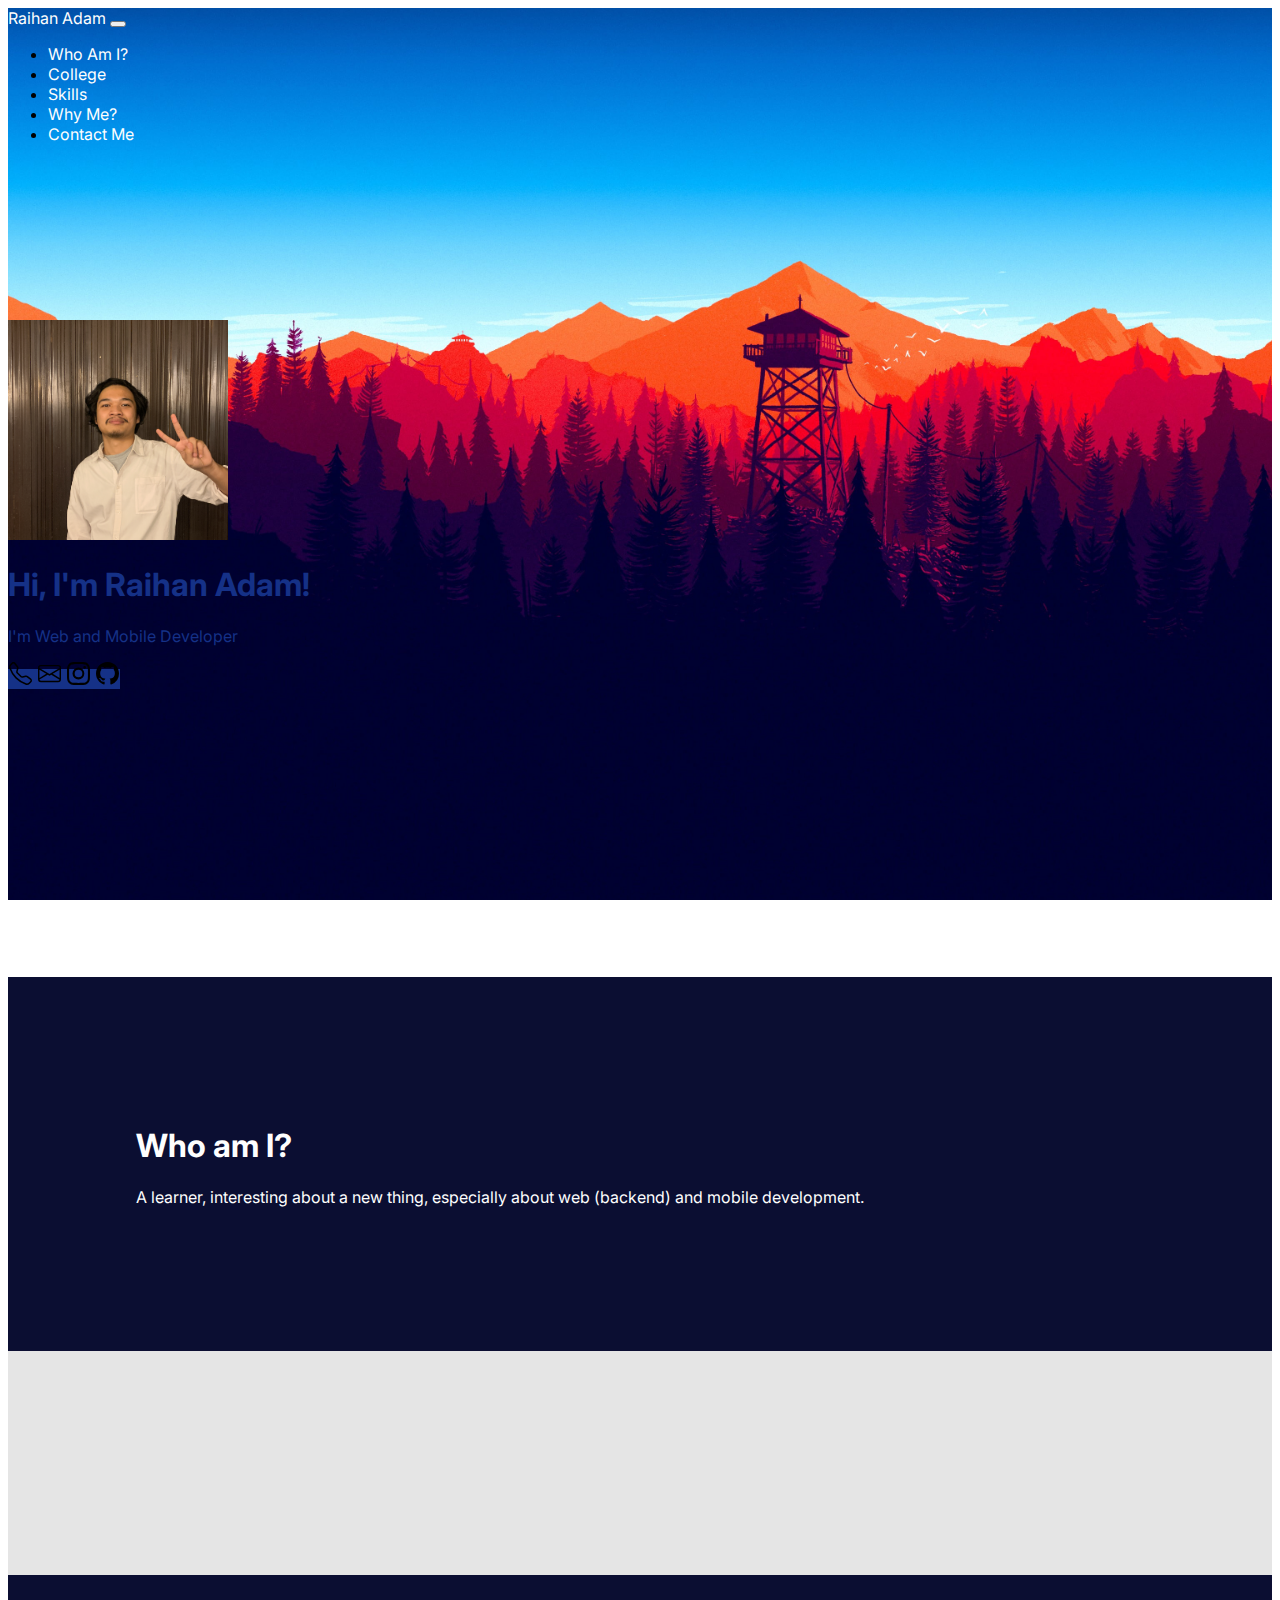
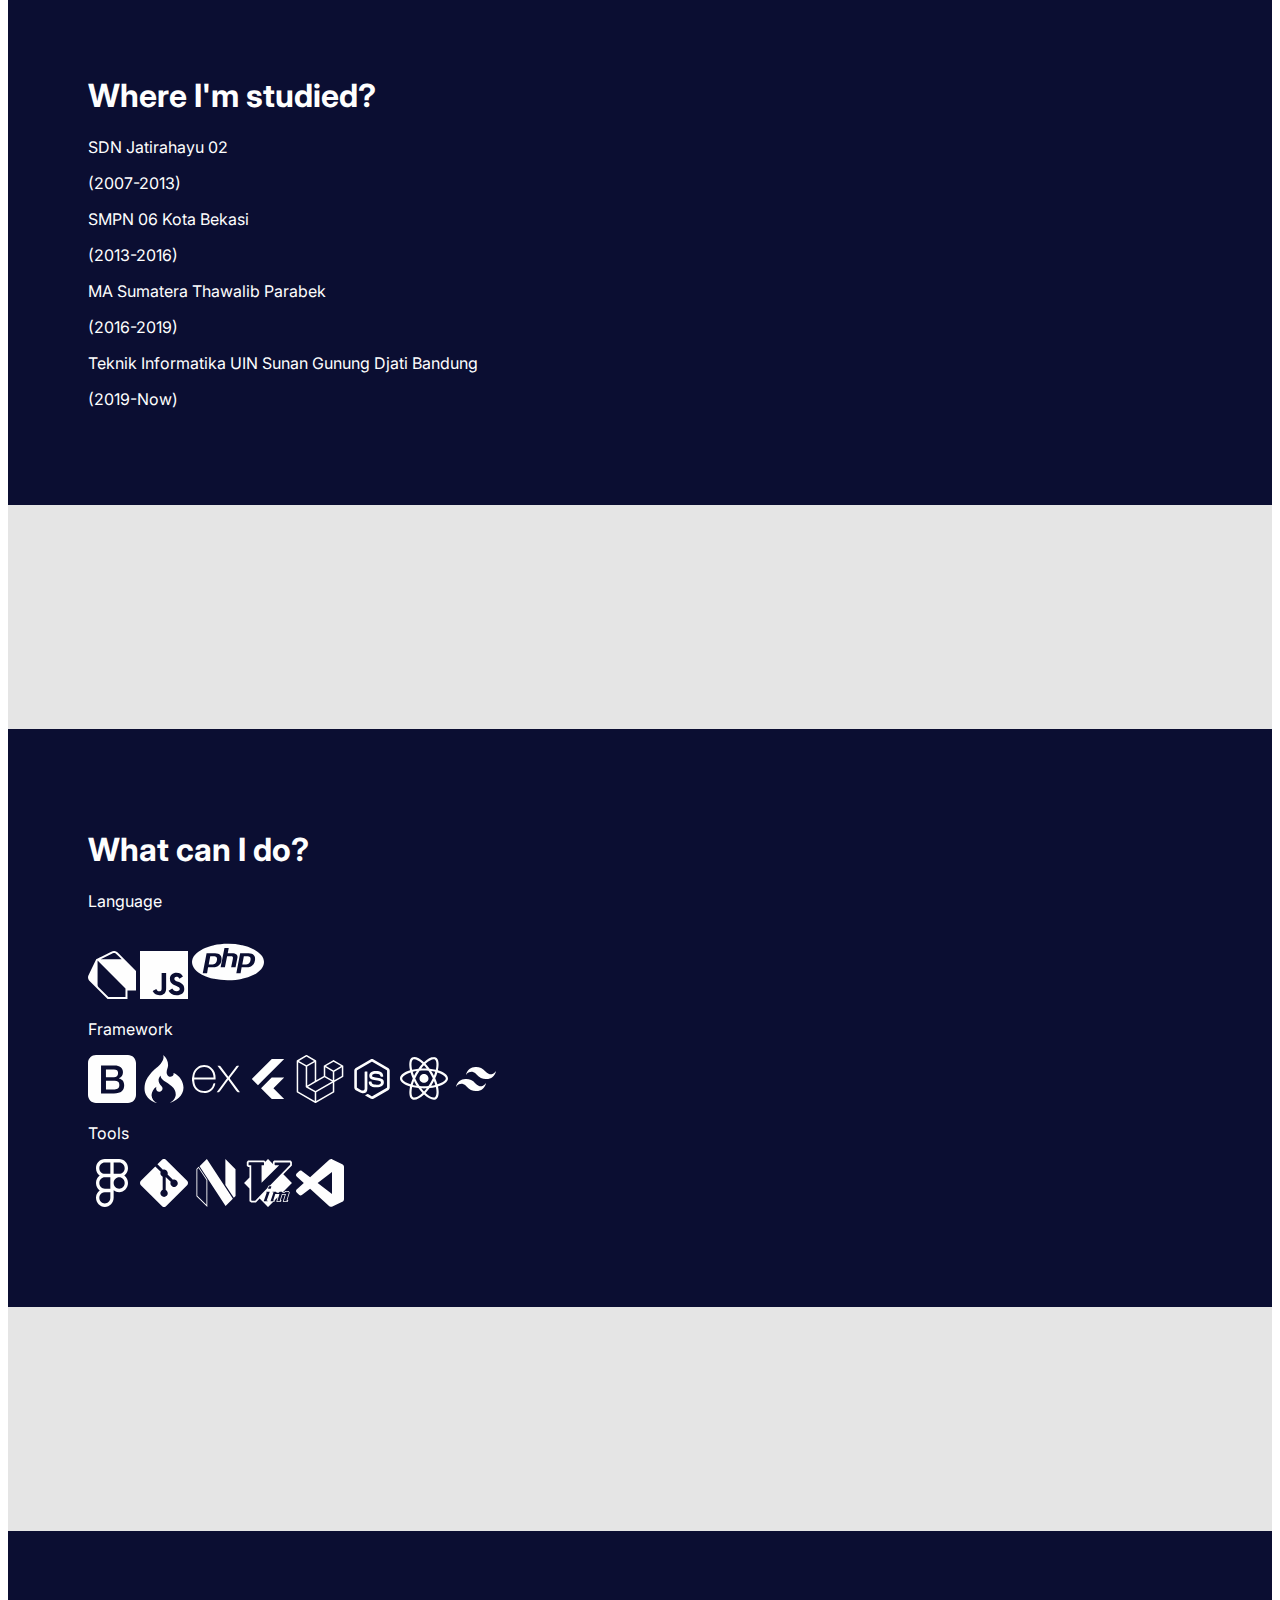
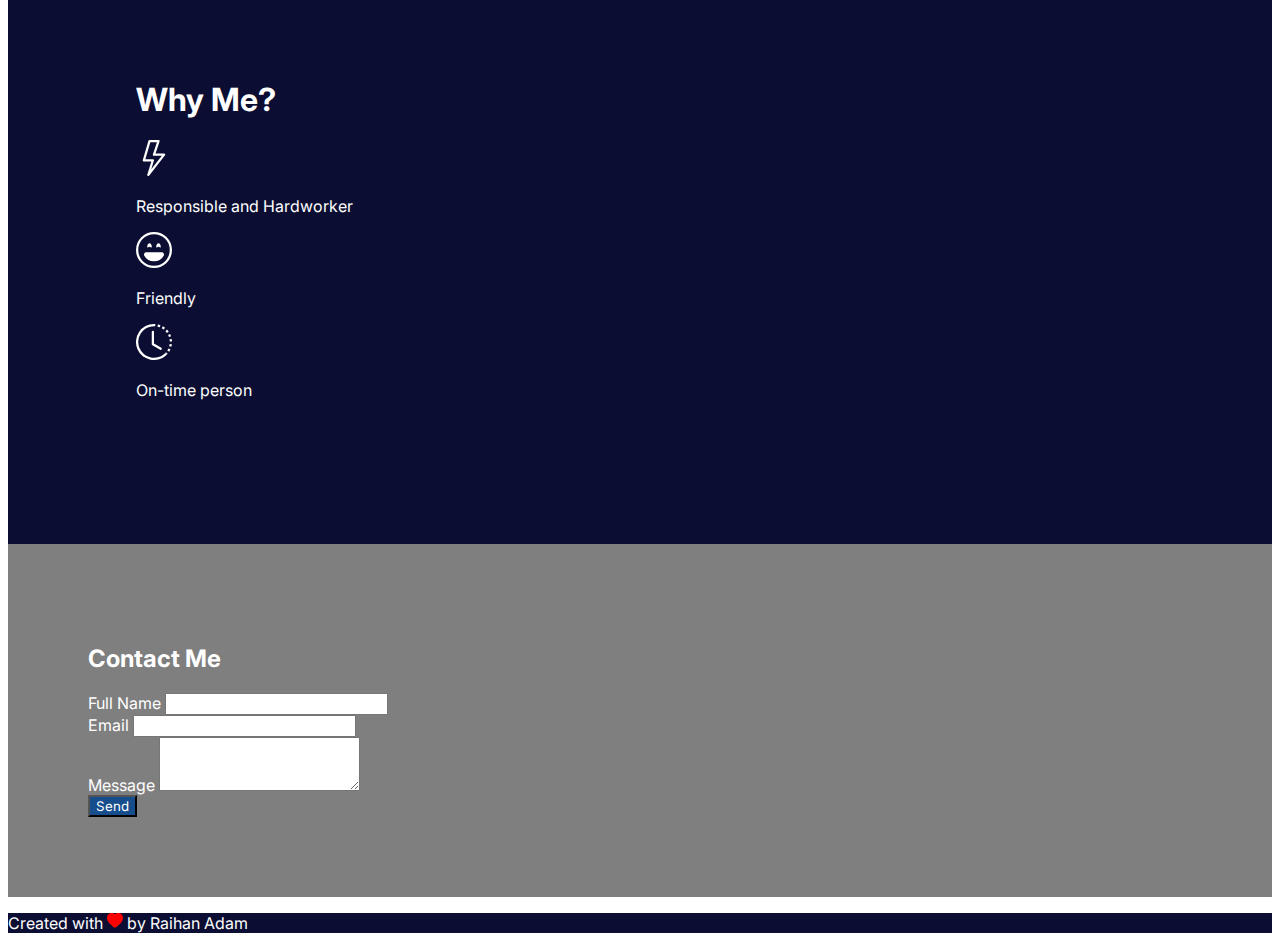
==== about.html @ 02bd96d5 "First Commit" ====
<!DOCTYPE html>
<html lang="en">

<head>
    <meta charset="UTF-8">
    <meta http-equiv="X-UA-Compatible" content="IE=edge">
    <meta name="viewport" content="width=device-width, initial-scale=1.0">

    <!-- Bootstrap CSS -->
    <link href="https://cdn.jsdelivr.net/npm/bootstrap@5.0.2/dist/css/bootstrap.min.css" rel="stylesheet"
        integrity="sha384-EVSTQN3/azprG1Anm3QDgpJLIm9Nao0Yz1ztcQTwFspd3yD65VohhpuuCOmLASjC" crossorigin="anonymous">
    <link rel="stylesheet" href="src/style.css">

    <title>Raihan Adam</title>
</head>

<body>
    <div class="container-dark">
        <div class="container container-dark bg-wood py-3 shadow">
            <nav class="navbar navbar-expand-lg navbar-light nav-transparent py-4 px-5">
                <div class="container py-2 px-5">
                    <a class="fs-2 fw-bold nav-text-light" href="index.html">Raihan Adam</a>
                    <button class="navbar-toggler" type="button" data-bs-toggle="collapse"
                        data-bs-target="#navbarResponsive" aria-controls="navbarResponsive" aria-expanded="false"
                        aria-label="Toggle navigation">
                        <span class="navbar-toggler-icon"></span>
                    </button>
                    <div class="collapse navbar-collapse" id="navbarResponsive">
                        <ul class="navbar-nav ms-auto">
                            <li class="nav-item active">
                                <a class="me-5 nav-text-light" href="#who-am-i" id="btn-who-am-i">Who Am I?</a>
                            </li>
                            <li class="nav-item">
                                <a class="me-5 nav-text-light" href="#college" id="btn-college">College</a>
                            </li>
                            <li class="nav-item">
                                <a class="me-5 nav-text-light" href="#skills" id="btn-skills">Skills</a>
                            </li>
                            <li class="nav-item">
                                <a class="me-5 nav-text-light" href="#why-me" id="btn-why-me">Why Me?</a>
                            </li>
                            <li class="nav-item">
                                <a class="nav-text-light" href="#contact-me" id="btn-contact-me">Contact Me</a>
                            </li>
                        </ul>
                    </div>
                </div>
            </nav>

            <section class="jumbotron-head bg-transparent space-parallax" id="hero">
                <div class="row d-flex align-items-center">
                    <div class="col-md-3 offset-md-1">
                        <img src="assets/IMG_3140.jpg" alt="Raihan Adam" width="220" class="img-fluid rounded-circle">
                    </div>
                    <div class="col-md-8">
                        <h1 class="display-5 fw-bold text-basic-dark">Hi, I'm Raihan Adam!</h1>
                        <p class="fs-5 text-basic-dark">I'm Web and Mobile Developer</p>
                        <a href="https://api.whatsapp.com/send?phone=6281278780940" target="_blank"
                            class="btn btn-icon text-white rounded-circle shadow p-3">
                            <svg xmlns="http://www.w3.org/2000/svg" width="25" height="23" fill="currentColor"
                                class="bi bi-telephone" viewBox="0 0 16 16">
                                <path
                                    d="M3.654 1.328a.678.678 0 0 0-1.015-.063L1.605 2.3c-.483.484-.661 1.169-.45 1.77a17.568 17.568 0 0 0 4.168 6.608 17.569 17.569 0 0 0 6.608 4.168c.601.211 1.286.033 1.77-.45l1.034-1.034a.678.678 0 0 0-.063-1.015l-2.307-1.794a.678.678 0 0 0-.58-.122l-2.19.547a1.745 1.745 0 0 1-1.657-.459L5.482 8.062a1.745 1.745 0 0 1-.46-1.657l.548-2.19a.678.678 0 0 0-.122-.58L3.654 1.328zM1.884.511a1.745 1.745 0 0 1 2.612.163L6.29 2.98c.329.423.445.974.315 1.494l-.547 2.19a.678.678 0 0 0 .178.643l2.457 2.457a.678.678 0 0 0 .644.178l2.189-.547a1.745 1.745 0 0 1 1.494.315l2.306 1.794c.829.645.905 1.87.163 2.611l-1.034 1.034c-.74.74-1.846 1.065-2.877.702a18.634 18.634 0 0 1-7.01-4.42 18.634 18.634 0 0 1-4.42-7.009c-.362-1.03-.037-2.137.703-2.877L1.885.511z" />
                            </svg>
                        </a>
                        <a href="mailto:hallwack.id@gmail.com" target="_blank"
                            class="btn btn-icon text-white rounded-circle shadow p-3 ms-3">
                            <svg xmlns="http://www.w3.org/2000/svg" width="25" height="23" fill="currentColor"
                                class="bi bi-envelope" viewBox="0 0 16 16">
                                <path
                                    d="M0 4a2 2 0 0 1 2-2h12a2 2 0 0 1 2 2v8a2 2 0 0 1-2 2H2a2 2 0 0 1-2-2V4zm2-1a1 1 0 0 0-1 1v.217l7 4.2 7-4.2V4a1 1 0 0 0-1-1H2zm13 2.383-4.758 2.855L15 11.114v-5.73zm-.034 6.878L9.271 8.82 8 9.583 6.728 8.82l-5.694 3.44A1 1 0 0 0 2 13h12a1 1 0 0 0 .966-.739zM1 11.114l4.758-2.876L1 5.383v5.73z" />
                            </svg>
                        </a>
                        <a href="https://instagram.com/raihanadamstagram" target="_blank"
                            class="btn btn-icon text-white rounded-circle shadow p-3 ms-3">
                            <svg xmlns="http://www.w3.org/2000/svg" width="25" height="23" fill="currentColor"
                                class="bi bi-instagram" viewBox="0 0 16 16">
                                <path
                                    d="M8 0C5.829 0 5.556.01 4.703.048 3.85.088 3.269.222 2.76.42a3.917 3.917 0 0 0-1.417.923A3.927 3.927 0 0 0 .42 2.76C.222 3.268.087 3.85.048 4.7.01 5.555 0 5.827 0 8.001c0 2.172.01 2.444.048 3.297.04.852.174 1.433.372 1.942.205.526.478.972.923 1.417.444.445.89.719 1.416.923.51.198 1.09.333 1.942.372C5.555 15.99 5.827 16 8 16s2.444-.01 3.298-.048c.851-.04 1.434-.174 1.943-.372a3.916 3.916 0 0 0 1.416-.923c.445-.445.718-.891.923-1.417.197-.509.332-1.09.372-1.942C15.99 10.445 16 10.173 16 8s-.01-2.445-.048-3.299c-.04-.851-.175-1.433-.372-1.941a3.926 3.926 0 0 0-.923-1.417A3.911 3.911 0 0 0 13.24.42c-.51-.198-1.092-.333-1.943-.372C10.443.01 10.172 0 7.998 0h.003zm-.717 1.442h.718c2.136 0 2.389.007 3.232.046.78.035 1.204.166 1.486.275.373.145.64.319.92.599.28.28.453.546.598.92.11.281.24.705.275 1.485.039.843.047 1.096.047 3.231s-.008 2.389-.047 3.232c-.035.78-.166 1.203-.275 1.485a2.47 2.47 0 0 1-.599.919c-.28.28-.546.453-.92.598-.28.11-.704.24-1.485.276-.843.038-1.096.047-3.232.047s-2.39-.009-3.233-.047c-.78-.036-1.203-.166-1.485-.276a2.478 2.478 0 0 1-.92-.598 2.48 2.48 0 0 1-.6-.92c-.109-.281-.24-.705-.275-1.485-.038-.843-.046-1.096-.046-3.233 0-2.136.008-2.388.046-3.231.036-.78.166-1.204.276-1.486.145-.373.319-.64.599-.92.28-.28.546-.453.92-.598.282-.11.705-.24 1.485-.276.738-.034 1.024-.044 2.515-.045v.002zm4.988 1.328a.96.96 0 1 0 0 1.92.96.96 0 0 0 0-1.92zm-4.27 1.122a4.109 4.109 0 1 0 0 8.217 4.109 4.109 0 0 0 0-8.217zm0 1.441a2.667 2.667 0 1 1 0 5.334 2.667 2.667 0 0 1 0-5.334z" />
                            </svg>
                        </a>
                        <a href="https://github.com/hallwack" target="_blank"
                            class="btn btn-icon text-white rounded-circle shadow p-3 ms-3">
                            <svg xmlns="http://www.w3.org/2000/svg" width="25" height="23" fill="currentColor"
                                class="bi bi-github" viewBox="0 0 16 16">
                                <path
                                    d="M8 0C3.58 0 0 3.58 0 8c0 3.54 2.29 6.53 5.47 7.59.4.07.55-.17.55-.38 0-.19-.01-.82-.01-1.49-2.01.37-2.53-.49-2.69-.94-.09-.23-.48-.94-.82-1.13-.28-.15-.68-.52-.01-.53.63-.01 1.08.58 1.23.82.72 1.21 1.87.87 2.33.66.07-.52.28-.87.51-1.07-1.78-.2-3.64-.89-3.64-3.95 0-.87.31-1.59.82-2.15-.08-.2-.36-1.02.08-2.12 0 0 .67-.21 2.2.82.64-.18 1.32-.27 2-.27.68 0 1.36.09 2 .27 1.53-1.04 2.2-.82 2.2-.82.44 1.1.16 1.92.08 2.12.51.56.82 1.27.82 2.15 0 3.07-1.87 3.75-3.65 3.95.29.25.54.73.54 1.48 0 1.07-.01 1.93-.01 2.2 0 .21.15.46.55.38A8.012 8.012 0 0 0 16 8c0-4.42-3.58-8-8-8z" />
                            </svg>
                        </a>
                    </div>
                </div>
            </section>

            <section id="who-am-i" class="jumbotron bg-basic text-center">
                <h1 class="display-5 fw-bold text-basic">Who am I?</h1>
                <p class="fs-4 fw-normal text-basic mt-3">
                    A learner, interesting about a new thing, especially about web (backend) and mobile development.
                </p>
            </section>

            <div class="space-parallax-padding parallax-opacity"></div>

            <section class="jumbotron bg-basic text-center" id="college">
                <h1 class="display-5 fw-bold text-basic mb-4">
                    Where I'm studied?
                </h1>

                <div class="row d-flex justify-content-center">
                    <div class="row">
                        <p class="fs-4 fw-normal text-basic mt-3">
                            SDN Jatirahayu 02
                        </p>
                        <p class="fs-6 fw-light text-basic">(2007-2013)</p>
                    </div>
                    <div class="row">
                        <p class="fs-4 fw-normal text-basic mt-3">
                            SMPN 06 Kota Bekasi
                        </p>
                        <p class="fs-6 fw-light text-basic">(2013-2016)</p>
                    </div>
                    <div class="row">
                        <p class="fs-4 fw-normal text-basic mt-3">
                            MA Sumatera Thawalib Parabek
                        </p>
                        <p class="fs-6 fw-light text-basic">(2016-2019)</p>
                    </div>
                    <div class="row">
                        <p class="fs-4 fw-normal text-basic mt-3">
                            Teknik Informatika UIN Sunan Gunung Djati Bandung
                        </p>
                        <p class="fs-6 fw-light text-basic">(2019-Now)</p>
                    </div>
                </div>
            </section>

            <div class="space-parallax-padding parallax-opacity"></div>

            <section class="jumbotron bg-basic text-center" id="skills">
                <h1 class="display-5 fw-bold text-basic mb-3">What can I do?</h1>
                <p class="fs-4 fw-normal text-basic mb-2">
                    <div class="row mb-4">
                        <div class="col-md-12 text-center">
                            <p class="text-basic fs-5">Language</p>
                        </div>
                        <div class="col-md-12">
                            <a href="https://dart.dev/" target="_blank" style="text-decoration: none;">
                                <svg width="48" height="48" viewBox="0 0 512 512" fill="currentColor" class="icon-light"
                                    xmlns="http://www.w3.org/2000/svg">
                                    <g clip-path="url(#clip0_212:9)">
                                        <path
                                            d="M87.5733 87.5733C87.5733 87.5733 195.371 33.7066 249.259 6.74127C259.067 1.90632 269.927 -0.403519 280.853 0.0212668C297.195 1.02393 316.629 16.8319 316.629 16.8319L512 212.224V421.056H421.056V512H208.832L16.832 320C6.464 309.333 0 294.293 0 279.573C0 272.768 3.84 262.123 6.74133 256L87.5733 87.5733ZM102.059 102.059V353.515C102.101 365.099 102.507 375.36 112.683 385.685L217.685 490.667H399.723V399.723L102.059 102.059V102.059ZM359.232 87.5946C340.053 68.4799 320.64 49.6213 300.779 31.2106C294.336 25.5146 288.683 21.2266 277.952 21.3546C270.059 21.6533 259.392 25.5146 259.392 25.5146L135.275 87.5733L359.232 87.5946Z" />
                                    </g>
                                    <defs>
                                        <clipPath id="clip0_212:9">
                                            <rect width="512" height="512" fill="white" />
                                        </clipPath>
                                    </defs>
                                </svg>
                            </a>
                            <a href="https://www.javascript.com/" target="_blank" style="text-decoration: none;"
                                class="ms-5">
                                <svg width="48" height="48" viewBox="0 0 512 512" fill="currentColor" class="icon-light"
                                    xmlns="http://www.w3.org/2000/svg">
                                    <path fill-rule="evenodd" clip-rule="evenodd"
                                        d="M0 0H512V512H0V0ZM391.403 429.227C367.659 429.227 354.24 416.853 343.936 400L304.832 422.72C318.955 450.624 347.819 471.915 392.512 471.915C438.208 471.915 472.235 448.192 472.235 404.864C472.235 364.693 449.152 346.837 408.277 329.28L396.245 324.139C375.595 315.179 366.656 309.355 366.656 294.912C366.656 283.243 375.616 274.304 389.696 274.304C403.499 274.304 412.395 280.128 420.651 294.912L458.112 270.869C442.261 242.987 420.288 232.341 389.696 232.341C346.731 232.341 319.232 259.819 319.232 295.915C319.232 335.061 342.272 353.6 377.003 368.384L389.035 373.547C410.987 383.147 424.064 388.992 424.064 405.483C424.064 419.264 411.328 429.227 391.403 429.227V429.227ZM204.949 428.907C188.416 428.907 181.525 417.6 173.973 404.16L134.805 427.883C146.155 451.904 168.469 471.829 206.976 471.829C249.621 471.829 278.827 449.152 278.827 399.339V235.072H230.72V398.699C230.72 422.741 220.736 428.907 204.928 428.907H204.949Z" />
                                </svg>
                            </a>
                            <a href="https://www.php.net/" target="_blank" style="text-decoration: none;" class="ms-5">
                                <svg width="72" height="72" viewBox="0 0 939 939" fill="currentColor" class="icon-light"
                                    xmlns="http://www.w3.org/2000/svg">
                                    <g clip-path="url(#clip0_204:130)">
                                        <path
                                            d="M469.5 219.139H464.961C401.97 219.139 340.544 225.986 281.465 238.976L287.099 237.919C234.063 248.798 182.648 266.458 134.12 290.464L137.798 288.821C99.5864 307.043 65.4003 332.716 37.247 364.332L36.9731 364.645C13.7947 389.943 0.647615 422.832 0 457.137L0 457.293C0.743375 493.053 14.6327 525.41 37.0122 549.902L36.934 549.785C64.6519 581.061 98.2787 606.551 135.881 624.787L137.759 625.609C183.855 648.335 232.621 665.186 282.913 675.767L287.06 676.511C340.505 688.444 401.931 695.291 464.922 695.291H469.735H469.5H474.039C537.03 695.291 598.456 688.444 657.535 675.454L651.901 676.511C704.937 665.632 756.352 647.972 804.88 623.966L801.202 625.609C839.414 607.387 873.6 581.714 901.753 550.098L902.027 549.785C925.205 524.487 938.352 491.598 939 457.293V457.137C938.369 422.732 925.193 389.744 901.949 364.371L902.027 364.489C874.309 333.212 840.682 307.723 803.08 289.486L801.202 288.664C755.106 265.938 706.34 249.087 656.048 238.506L651.901 237.763C593.463 225.114 533.829 218.817 474.039 218.983H469.226H469.461L469.5 219.139ZM347.43 503.343C342.305 507.999 336.475 511.99 330.137 515.12L329.706 515.315C323.639 518.201 317.328 520.544 310.848 522.319L310.026 522.514C302.753 525.093 295.09 526.403 287.373 526.388H286.434H286.473H209.319L196.799 603.19H140.185L190.265 342.031H298.759L301.184 341.992C315.269 341.992 328.806 344.457 341.326 348.995L340.505 348.721C352.047 352.947 361.867 359.52 369.77 367.853L369.809 367.892C376.656 376.617 381.547 387.181 383.66 398.762L383.738 399.192C386.059 412.925 385.86 426.965 383.151 440.626L383.268 439.882C381.988 446.361 380.129 452.712 377.713 458.858L377.987 458.115C375.743 463.879 373.344 469.318 370.788 474.43C367.605 479.542 364.084 484.668 360.224 489.806C356.586 494.714 352.428 499.213 347.821 503.226L347.704 503.304L347.43 503.343ZM510.66 526.388L532.765 415.977C533.704 411.791 534.252 407.017 534.252 402.088L534.174 399.036V399.192C534.137 395.093 532.591 391.151 529.831 388.12C527.085 385.739 523.874 383.953 520.402 382.877L520.206 382.838C514.91 381.2 509.395 380.382 503.852 380.412L501.856 380.452H501.935H457.88L429.084 526.388H373.409L423.489 272.858H479.164L465.744 341.992H515.824L518.68 341.953C531.63 341.953 544.229 343.557 556.279 346.53L555.223 346.295C564.965 348.447 573.455 353.025 580.302 359.285L580.263 359.246C586.457 364.098 590.706 371.012 592.235 378.73L592.274 378.926C593.859 389.189 593.326 399.668 590.709 409.717L590.827 409.169L567.782 526.31L510.66 526.388ZM819.825 440.939C818.26 448.02 816.617 453.772 814.661 459.445L815.013 458.232C812.9 464.453 810.318 469.852 807.149 474.86L807.344 474.547C804.828 480.273 801.566 485.641 797.641 490.51L797.759 490.354C793.924 495.127 789.816 499.353 785.356 503.226L785.239 503.343C780.113 507.999 774.284 511.99 767.946 515.12L767.515 515.315C761.448 518.201 755.137 520.544 748.657 522.319L747.835 522.514C740.562 525.093 732.899 526.403 725.182 526.388H724.243H724.282H647.128L633.708 603.034H578.033L628.113 341.874H735.667L738.523 341.835C752.804 341.835 766.537 344.3 779.253 348.878L778.392 348.604C789.621 352.673 799.089 359.246 806.484 367.697L806.562 367.775C813.996 376.461 819.278 387.22 821.351 399.036L821.429 399.427C823.674 413.427 823.142 427.731 819.864 441.526L820.021 440.782L819.825 440.939ZM714.188 380.412H675.923L655.852 487.967H691.378C701.159 487.967 710.784 487.067 720.096 485.385L719.117 485.541C727.099 484.133 734.22 481.277 740.48 477.247L740.245 477.364C745.566 472.591 750.026 467.074 753.508 460.893L753.665 460.58C757.695 453.224 760.707 444.656 762.233 435.618L762.311 435.148C764.254 426.831 764.731 418.238 763.72 409.756L763.759 410.108C763.241 404.161 761.058 398.479 757.46 393.715L757.499 393.793C752.91 389.511 747.452 386.268 741.497 384.286L741.184 384.208C732.49 381.376 723.364 380.105 714.227 380.452H714.344L714.188 380.412ZM276.379 380.412H238.115L217.965 487.967H253.569C263.35 487.967 272.975 487.067 282.287 485.385L281.309 485.541C289.29 484.133 296.411 481.277 302.671 477.247L302.436 477.364C307.757 472.591 312.218 467.074 315.7 460.893L315.856 460.58C319.886 453.224 322.899 444.656 324.424 435.618L324.503 435.148C326.445 426.831 326.922 418.238 325.911 409.756L325.95 410.108C325.433 404.161 323.25 398.479 319.651 393.715L319.69 393.793C315.102 389.511 309.644 386.268 303.688 384.286L303.375 384.208C294.681 381.376 285.555 380.105 276.418 380.452H276.535L276.379 380.412Z" />
                                    </g>
                                    <defs>
                                        <clipPath id="clip0_204:130">
                                            <rect width="939" height="939" fill="white" />
                                        </clipPath>
                                    </defs>
                                </svg>
                            </a>
                        </div>
                    </div>
                    <div class="row mb-4">
                        <div class="col-md-12 text-center">
                            <p class="text-basic fs-5">Framework</p>
                        </div>
                        <div class="col-md-12">
                            <a href="https://getbootstrap.com/" target="_blank" style="text-decoration: none;">
                                <svg width="48" height="48" viewBox="0 0 512 512" fill="currentColor" class="icon-light"
                                    xmlns="http://www.w3.org/2000/svg">
                                    <g clip-path="url(#clip0_213:41)">
                                        <path
                                            d="M426.672 0H85.344C62.7357 0.0717261 41.0738 9.08465 25.0872 25.0712C9.10064 41.0578 0.0877173 62.7197 0.0159912 85.328V426.656C0.0159912 473.568 38.432 511.984 85.344 511.984H426.672C473.584 511.984 512 473.568 512 426.656V85.328C512 38.416 473.584 0 426.672 0ZM380 359.584C375.738 369.862 368.979 378.914 360.336 385.92C351.328 393.168 340 399.168 326 403.424C312.08 407.76 295.504 409.92 276.256 409.92H139.088V111.248H284.176C311.008 111.248 332.512 117.248 348.592 129.584C364.848 141.92 372.848 160.416 372.848 185.248C372.848 200.336 369.184 213.168 361.84 223.824C354.496 234.48 343.92 242.736 330.256 248.496V249.504C348.512 253.344 362.592 262 371.84 275.424C381.088 288.848 385.92 305.84 385.92 326.336C385.932 337.51 383.752 348.577 379.504 358.912L380 359.488V359.584ZM320.752 286C312.08 278 299.744 274.08 283.92 274.08H191.664V367.248H284.16C299.904 367.248 312.32 363.168 321.072 354.912C329.824 346.656 334.24 334.912 334.24 319.904C334.08 305.152 329.824 293.744 321.072 285.984H320.656L320.752 286ZM308 225.744C316.416 218.576 320.576 208.32 320.576 194.912C320.576 179.904 316.832 169.248 309.248 163.168C301.744 157.088 290.912 153.92 276.672 153.92H191.344V236.336H276.672C289.088 236.336 299.76 232.672 307.92 225.76L308 225.744Z" />
                                    </g>
                                    <defs>
                                        <clipPath id="clip0_213:41">
                                            <rect width="512" height="512" fill="white" />
                                        </clipPath>
                                    </defs>
                                </svg>
                            </a>
                            <a href="https://codeigniter.com/" target="_blank" style="text-decoration: none;"
                                class="ms-5">
                                <svg width="48" height="48" viewBox="0 0 512 512" fill="currentColor" class="icon-light"
                                    xmlns="http://www.w3.org/2000/svg">
                                    <g clip-path="url(#clip0_211:11)">
                                        <path
                                            d="M181.072 512C164.943 504.891 151.034 493.558 140.814 479.198C130.594 464.837 124.442 447.983 123.008 430.416C123.959 412.258 129.197 394.584 138.294 378.84C147.391 363.097 160.087 349.732 175.344 339.84C172.828 345.928 171.801 352.529 172.35 359.094C172.898 365.658 175.005 371.998 178.496 377.584C182.406 383.071 187.828 387.302 194.101 389.759C200.374 392.217 207.228 392.795 213.824 391.424C220.098 389.658 225.78 386.232 230.269 381.507C234.759 376.781 237.891 370.932 239.334 364.576C240.777 358.22 240.479 351.592 238.47 345.391C236.461 339.19 232.816 333.646 227.92 329.344C217.193 320.646 208.899 309.32 203.844 296.468C198.789 283.616 197.145 269.675 199.072 256C202.857 241.233 211.023 227.958 222.496 217.92C213.808 241.008 238.16 263.664 254.576 274.928C283.587 292.302 311.521 311.414 338.224 332.16C352.6 343.492 363.998 358.155 371.434 374.882C378.869 391.609 382.117 409.896 380.896 428.16C377.715 447.407 369.303 465.408 356.579 480.195C343.854 494.982 327.309 505.984 308.752 512C384.416 495.168 462.496 435.008 464 349.68C463.256 316.243 453.042 283.703 434.546 255.838C416.049 227.973 390.028 205.926 359.504 192.256H356.752C358.08 195.584 358.736 199.168 358.656 202.832C358.832 200.473 358.832 198.103 358.656 195.744C358.992 198.576 358.992 201.328 358.656 204.064C356.371 213.406 350.474 221.461 342.259 226.461C334.043 231.461 324.18 232.998 314.832 230.736C307.074 228.827 300.162 224.412 295.168 218.176C270.16 186.176 295.168 149.76 299.328 114.496C300.597 92.3962 296.27 70.3332 286.747 50.3501C277.224 30.367 262.813 13.1096 244.848 0.176025C263.088 30.592 238.752 70.592 221.088 93.344C203.424 116.096 177.84 133.008 156.912 152.848C134.42 173.83 113.818 196.751 95.344 221.344C75.6004 245.466 61.5178 273.709 54.1329 303.993C46.748 334.278 46.2488 365.833 52.672 396.336C61.4132 425.538 78.0004 451.781 100.627 472.207C123.253 492.633 151.051 506.458 180.992 512.176H181.328L181.072 512Z" />
                                    </g>
                                    <defs>
                                        <clipPath id="clip0_211:11">
                                            <rect width="512" height="512" fill="white" />
                                        </clipPath>
                                    </defs>
                                </svg>
                            </a>
                            <a href="https://expressjs.com/" target="_blank" style="text-decoration: none;"
                                class="ms-5">
                                <svg width="48" height="48" viewBox="0 0 512 512" fill="currentColor" class="icon-light"
                                    xmlns="http://www.w3.org/2000/svg">
                                    <g clip-path="url(#clip0_212:37)">
                                        <path
                                            d="M512 396.544C504.548 399.362 496.323 399.356 488.875 396.527C481.428 393.697 475.273 388.24 471.573 381.184L397.973 279.403L387.307 265.173L301.909 381.312C298.432 388.072 292.611 393.333 285.536 396.113C278.461 398.893 270.616 399 263.467 396.416L373.504 248.789L271.147 115.435C278.507 112.782 286.556 112.747 293.938 115.335C301.321 117.923 307.587 122.976 311.68 129.643L387.968 232.683L464.683 130.069C468.187 123.43 474.009 118.31 481.042 115.683C488.074 113.055 495.827 113.104 502.827 115.819L463.104 168.533L409.301 238.571C407.807 239.904 406.612 241.537 405.793 243.364C404.974 245.192 404.551 247.171 404.551 249.173C404.551 251.176 404.974 253.155 405.793 254.982C406.612 256.81 407.807 258.443 409.301 259.776L511.787 396.565L512 396.544ZM0.0426785 246.955L9.00268 202.688C33.6213 115.157 133.973 78.7414 203.008 132.928C243.435 164.693 253.525 209.664 251.541 260.352H23.808C20.1173 350.869 85.44 405.525 168.96 377.6C182.499 372.726 194.619 364.571 204.232 353.863C213.845 343.155 220.652 330.23 224.043 316.245C228.459 302.037 235.733 299.605 249.088 303.701C246.863 321.032 240.736 337.633 231.17 352.254C221.603 366.876 208.845 379.138 193.856 388.117C169.097 401.66 140.69 407.028 112.696 403.453C84.7023 399.878 58.5557 387.544 37.9947 368.213C17.6646 345.331 5.37764 316.427 3.00801 285.909C3.00801 280.896 1.30135 276.203 0.149345 271.701C0.0454951 263.46 -0.00428376 255.218 1.178e-05 246.976L0.0426785 246.955ZM24.0853 240.853H230.037C228.757 175.232 187.349 128.683 132.117 128.256C70.6347 127.403 26.6453 172.928 23.936 240.555L24.0853 240.853Z" />
                                    </g>
                                    <defs>
                                        <clipPath id="clip0_212:37">
                                            <rect width="512" height="512" fill="white" />
                                        </clipPath>
                                    </defs>
                                </svg>
                            </a>
                            <a href="https://flutter.dev/" target="_blank" style="text-decoration: none;" class="ms-5">
                                <svg width="48" height="48" viewBox="0 0 512 512" fill="currentColor" class="icon-light"
                                    xmlns="http://www.w3.org/2000/svg">
                                    <path
                                        d="M296.533 42.8801L83.2 256L149.12 321.92L206.933 264.32L428.587 42.6667L296.533 42.8801V42.8801ZM314.027 354.347L429.013 239.573H302.507C300.16 239.573 296.96 239.573 295.253 241.067L247.68 288.64L181.76 354.133L247.68 420.267L293.547 466.133C295.04 467.627 296.533 469.76 299.093 469.333H428.587L314.027 354.347Z" />
                                </svg>
                            </a>
                            <a href="https://laravel.com/" target="_blank" style="text-decoration: none;" class="ms-5">
                                <svg width="48" height="48" viewBox="0 0 512 512" fill="currentColor" class="icon-light"
                                    xmlns="http://www.w3.org/2000/svg">
                                    <path
                                        d="M504.416 115.84C504.576 116.512 504.672 117.264 504.672 117.92V227.84C504.676 229.243 504.307 230.622 503.605 231.836C502.902 233.05 501.89 234.056 500.672 234.752L408.416 287.92V393.168C408.42 394.571 408.051 395.95 407.349 397.164C406.646 398.378 405.634 399.384 404.416 400.08L211.84 510.912C211.391 511.161 210.912 511.355 210.416 511.488L209.92 511.744C208.581 512.08 207.179 512.08 205.84 511.744C205.638 511.684 205.444 511.598 205.264 511.488C204.802 511.345 204.356 511.152 203.936 510.912L11.44 400.08C10.2135 399.387 9.19085 398.383 8.47472 397.17C7.75859 395.957 7.37416 394.577 7.36 393.168V63.424C7.36 62.752 7.52 62 7.696 61.344C7.776 61.088 7.856 60.928 7.952 60.672L8.448 59.424C8.528 59.168 8.784 59.008 8.944 58.752L9.696 57.744C9.96535 57.5777 10.2173 57.3847 10.448 57.168C10.784 56.912 11.024 56.672 11.36 56.496L107.616 1.072C108.833 0.372969 110.212 0.00512695 111.616 0.00512695C113.02 0.00512695 114.399 0.372969 115.616 1.072L211.952 56.496C212.288 56.656 212.528 56.912 212.784 57.168L213.616 57.744C213.862 58.0648 214.086 58.4015 214.288 58.752C214.448 58.912 214.704 59.168 214.864 59.424L215.36 60.672C215.44 60.928 215.616 61.088 215.616 61.344C215.858 62.0099 215.972 62.7157 215.952 63.424V269.344L296.112 223.184V117.936C296.142 116.991 296.343 116.058 296.704 115.184L297.2 113.936C297.36 113.6 297.616 113.44 297.776 113.184C298.032 112.848 298.192 112.512 298.448 112.272C298.704 112.032 299.024 111.856 299.28 111.696C299.52 111.43 299.801 111.203 300.112 111.024L396.448 55.6C397.652 54.8615 399.036 54.4706 400.448 54.4706C401.86 54.4706 403.244 54.8615 404.448 55.6L500.704 111.024C501.04 111.184 501.28 111.44 501.616 111.696C501.872 111.856 502.112 112.032 502.368 112.272C502.624 112.512 502.864 112.848 503.12 113.184C503.28 113.44 503.536 113.6 503.616 113.936C503.872 114.352 503.952 114.768 504.112 115.184C504.272 115.344 504.368 115.6 504.448 115.856L504.416 115.84ZM488.576 223.168V131.84L454.912 151.168L408.416 178V269.328L488.576 223.168ZM392.416 388.496V297.072L346.576 323.152L215.904 397.824V490.08L392.416 388.496ZM23.328 77.328V388.496L199.824 490.08V397.824L107.568 345.568C107.232 345.408 106.992 345.152 106.736 344.896C106.48 344.736 106.16 344.56 105.984 344.32H105.904C105.648 344.064 105.488 343.744 105.232 343.488C105.072 343.232 104.816 342.992 104.656 342.656C104.47 342.342 104.33 342.002 104.24 341.648C104.08 341.312 103.904 341.072 103.824 340.736C103.744 340.4 103.664 339.984 103.664 339.568C103.584 339.232 103.504 338.992 103.504 338.656V123.488L57.008 96.656L23.328 77.328ZM111.584 17.248L31.424 63.408L111.584 109.568L191.744 63.408L111.584 17.248ZM153.328 305.424L199.824 278.592V77.344L166.16 96.672L119.584 123.504V324.752L153.328 305.424ZM400.416 71.744L320.16 117.904L400.416 164.064L480.576 117.904L400.416 71.744ZM392.416 178L312.16 131.84V223.168L358.656 250L392.4 269.328L392.416 178ZM207.84 383.92L384.256 283.248L304.176 237.088L127.84 338.592L207.84 383.92Z" />
                                </svg>
                            </a>
                            <a href="https://nodejs.org/en/" target="_blank" style="text-decoration: none;"
                                class="ms-5">
                                <svg width="48" height="48" viewBox="0 0 512 512" fill="currentColor" class="icon-light"
                                    xmlns="http://www.w3.org/2000/svg">
                                    <path
                                        d="M256 469.013C250.133 469.013 244.651 467.435 239.531 464.704L187.499 433.813C179.712 429.483 183.616 427.904 185.963 427.115C196.544 423.595 198.507 422.827 209.451 416.597C210.645 415.808 212.203 416.171 213.397 416.96L253.291 440.853C254.869 441.621 256.832 441.621 258.005 440.853L414.144 350.464C415.723 349.696 416.491 348.117 416.491 346.155V165.717C416.491 163.776 415.723 162.197 414.144 161.429L258.005 71.4239C256.448 70.6346 254.485 70.6346 253.291 71.4239L97.1093 161.408C95.552 162.176 94.7626 164.16 94.7626 165.696V346.112C94.7626 347.669 95.552 349.653 97.1093 350.421L139.776 375.104C162.859 386.795 177.365 373.077 177.365 359.424V181.376C177.365 179.029 179.307 176.661 182.059 176.661H202.027C204.331 176.661 206.72 178.624 206.72 181.376V359.445C206.72 390.357 189.909 408.384 160.555 408.384C151.552 408.384 144.512 408.384 124.544 398.571L83.4773 375.125C78.4737 372.217 74.3212 368.045 71.4349 363.029C68.5485 358.012 67.0294 352.326 67.0293 346.539V166.101C67.0293 154.368 73.28 143.403 83.4773 137.536L239.552 47.1466C244.619 44.437 250.276 43.0193 256.021 43.0193C261.767 43.0193 267.424 44.437 272.491 47.1466L428.587 137.536C438.805 143.381 445.035 154.368 445.035 166.101V346.539C445.035 358.251 438.784 369.216 428.587 375.125L272.491 465.493C267.349 467.84 261.483 469.013 256 469.013V469.013ZM304.128 344.939C235.648 344.939 221.568 313.621 221.568 287.04C221.568 284.693 223.531 282.325 226.261 282.325H246.613C248.96 282.325 250.901 283.883 250.901 286.251C254.037 306.965 263.019 317.163 304.533 317.163C337.387 317.163 351.509 309.696 351.509 292.096C351.509 281.92 347.563 274.496 296.32 269.419C253.675 265.152 227.072 255.701 227.072 221.675C227.072 189.995 253.675 171.2 298.304 171.2C348.373 171.2 373.035 188.459 376.149 225.984C376.112 227.25 375.696 228.476 374.955 229.504C374.165 230.272 373.013 231.061 371.84 231.061H351.509C350.504 231.04 349.535 230.684 348.755 230.051C347.974 229.417 347.427 228.542 347.2 227.563C342.485 205.973 330.368 198.976 298.304 198.976C262.272 198.976 257.963 211.499 257.963 220.885C257.963 232.213 263.019 235.733 311.595 242.005C359.723 248.256 382.421 257.259 382.421 290.944C381.995 325.397 353.856 344.939 304.128 344.939V344.939Z" />
                                </svg>
                            </a>
                            <a href="https://reactjs.org/" target="_blank" style="text-decoration: none;" class="ms-5">
                                <svg width="48" height="48" viewBox="0 0 512 512" fill="currentColor" class="icon-light"
                                    xmlns="http://www.w3.org/2000/svg">
                                    <g clip-path="url(#clip0_211:2)">
                                        <path
                                            d="M512 249.365C512 215.445 469.525 183.296 404.395 163.371C419.435 97.0026 412.757 44.1813 383.317 27.2639C376.184 23.2686 368.11 21.2576 359.936 21.4399V44.6933C364.736 44.6933 368.597 45.6533 371.84 47.4239C386.027 55.5733 392.192 86.5493 387.392 126.421C386.24 136.235 384.363 146.56 382.059 157.099C360.248 151.843 338.112 148.044 315.797 145.728C302.504 127.387 288 109.955 272.384 93.5466C306.411 61.9306 338.347 44.6079 360.064 44.6079V21.3333C331.349 21.3333 293.781 41.7919 255.787 77.2693C217.813 42.0266 180.224 21.7599 151.531 21.7599V45.0133C173.141 45.0133 205.184 62.2506 239.211 93.6533C224.597 109.013 209.984 126.421 196.096 145.728C173.735 148.019 151.56 151.853 129.728 157.205C127.317 146.773 125.547 136.661 124.288 126.955C119.381 87.0613 125.44 56.0853 139.541 47.8506C142.656 45.9733 146.731 45.1199 151.531 45.1199V21.8666C142.784 21.8666 134.827 23.7439 127.957 27.6906C98.624 44.6079 92.0533 97.3013 107.179 163.477C42.2613 183.531 -7.62939e-06 215.552 -7.62939e-06 249.365C-7.62939e-06 283.285 42.4747 315.435 107.605 335.339C92.5653 401.728 99.2427 454.549 128.683 471.445C135.467 475.413 143.403 477.291 152.149 477.291C180.864 477.291 218.432 456.832 256.427 421.355C294.4 456.619 331.968 476.864 360.683 476.864C368.919 477.038 377.055 475.021 384.256 471.019C413.589 454.123 420.16 401.429 405.035 335.253C469.739 315.328 512 283.179 512 249.365ZM376.107 179.755C372.053 193.704 367.355 207.457 362.027 220.971C353.305 204.005 343.728 187.494 333.333 171.499C348.16 173.696 362.453 176.405 376.128 179.755H376.107ZM328.32 290.901C320.192 304.981 311.829 318.357 303.168 330.773C271.856 333.533 240.364 333.569 209.045 330.88C191.082 305.22 175.371 278.054 162.091 249.685C175.351 221.25 190.994 193.988 208.853 168.192C240.158 165.426 271.643 165.384 302.955 168.064C311.616 180.48 320.085 193.749 328.213 207.744C336.149 221.397 343.36 235.264 349.931 249.259C343.287 263.423 336.078 277.315 328.32 290.901ZM362.027 277.333C367.659 291.307 372.48 305.301 376.427 318.869C362.773 322.219 348.352 325.035 333.44 327.211C343.792 311.07 353.333 294.424 362.027 277.333ZM256.213 388.693C246.507 378.667 236.8 367.509 227.2 355.285C236.587 355.712 246.187 356.032 255.893 356.032C265.707 356.032 275.413 355.819 284.907 355.285C275.52 367.509 265.813 378.667 256.213 388.693ZM178.56 327.211C164.176 325.126 149.896 322.379 135.765 318.976C139.627 305.515 144.427 291.627 149.845 277.76C154.133 286.08 158.635 294.443 163.541 302.805C168.448 311.147 173.44 319.296 178.56 327.211ZM255.68 110.037C265.387 120.064 275.093 131.221 284.693 143.445C275.307 143.019 265.707 142.699 256 142.699C246.187 142.699 236.48 142.912 226.987 143.445C236.373 131.221 246.08 120.064 255.68 110.037ZM178.453 171.52C168.104 187.625 158.563 204.236 149.867 221.291C144.389 207.69 139.583 193.828 135.467 179.755C149.12 176.512 163.541 173.696 178.453 171.52ZM84.0107 302.165C47.0613 286.421 23.168 265.749 23.168 249.365C23.168 232.981 47.0613 212.203 84.0107 196.565C92.9707 192.704 102.784 189.248 112.917 186.027C118.869 206.464 126.699 227.755 136.384 249.579C127.24 270.105 119.506 291.232 113.237 312.811C103.327 309.742 93.573 306.189 84.0107 302.165ZM140.16 451.285C125.973 443.179 119.808 412.16 124.608 372.309C125.76 362.496 127.637 352.149 129.941 341.611C150.379 346.624 172.715 350.485 196.203 353.003C209.497 371.343 224 388.775 239.616 405.184C205.589 436.8 173.653 454.123 151.936 454.123C147.839 454.167 143.794 453.2 140.16 451.307V451.285ZM387.712 371.776C392.619 411.648 386.56 442.645 372.459 450.88C369.344 452.757 365.269 453.589 360.469 453.589C338.859 453.589 306.816 436.373 272.789 404.949C287.403 389.632 302.016 372.203 315.904 352.896C338.265 350.605 360.441 346.77 382.272 341.419C384.683 351.957 386.539 362.069 387.712 371.776ZM427.883 302.165C418.923 306.027 409.109 309.483 398.976 312.704C392.597 291.015 384.757 269.782 375.509 249.152C385.109 227.456 392.811 206.272 398.656 185.92C409.003 189.141 418.795 192.704 427.989 196.565C464.939 212.309 488.832 232.981 488.832 249.365C488.725 265.749 464.832 286.528 427.883 302.165Z" />
                                        <path
                                            d="M255.893 297.066C268.545 297.066 280.678 292.041 289.623 283.095C298.569 274.149 303.595 262.016 303.595 249.365C303.595 236.714 298.569 224.581 289.623 215.635C280.678 206.689 268.545 201.664 255.893 201.664C243.242 201.664 231.109 206.689 222.163 215.635C213.218 224.581 208.192 236.714 208.192 249.365C208.192 262.016 213.218 274.149 222.163 283.095C231.109 292.041 243.242 297.066 255.893 297.066Z" />
                                    </g>
                                    <defs>
                                        <clipPath id="clip0_211:2">
                                            <rect width="512" height="512" fill="white" />
                                        </clipPath>
                                    </defs>
                                </svg>
                            </a>
                            <a href="https://tailwindcss.com/" target="_blank" style="text-decoration: none;"
                                class="ms-5">
                                <svg width="48" height="48" viewBox="0 0 512 512" fill="currentColor" class="icon-light"
                                    xmlns="http://www.w3.org/2000/svg">
                                    <path
                                        d="M394.667 202.88C378.668 197.37 364.546 187.462 353.92 174.293C342.209 159.621 327.297 147.822 310.325 139.798C293.353 131.774 274.771 127.739 256 128C230.749 126.212 205.751 134 185.984 149.814C166.217 165.627 153.132 188.306 149.333 213.333C156.814 200.816 168.074 190.995 181.491 185.283C194.908 179.571 209.792 178.263 224 181.547C239.972 187.217 254.071 197.183 264.747 210.347C276.522 224.902 291.462 236.579 308.43 244.49C325.399 252.402 343.948 256.338 362.667 256C387.918 257.788 412.916 250 432.683 234.187C452.45 218.373 465.535 195.694 469.333 170.667C461.988 183.334 450.765 193.304 437.32 199.104C423.875 204.905 408.921 206.228 394.667 202.88ZM117.333 309.12C133.332 314.63 147.454 324.538 158.08 337.707C169.791 352.379 184.703 364.178 201.675 372.202C218.647 380.226 237.229 384.261 256 384C281.251 385.788 306.249 378 326.016 362.187C345.783 346.373 358.868 323.694 362.667 298.667C355.186 311.184 343.926 321.006 330.509 326.718C317.092 332.429 302.208 333.738 288 330.453C272.028 324.783 257.929 314.818 247.253 301.653C235.447 287.134 220.5 275.482 203.539 267.575C186.578 259.667 168.045 255.709 149.333 256C124.082 254.212 99.0844 262 79.3174 277.814C59.5505 293.627 46.4649 316.306 42.6667 341.333C50.0119 328.666 61.2354 318.697 74.6802 312.896C88.125 307.096 103.079 305.772 117.333 309.12Z" />
                                </svg>
                            </a>
                        </div>
                    </div>
                    <div class="row">
                        <div class="col-md-12 text-center">
                            <p class="text-basic fs-5">Tools</p>
                        </div>
                        <div class="col-md-12">
                            <a href="https://www.figma.com/" target="_blank" style="text-decoration: none;">
                                <svg width="48" height="48" viewBox="0 0 512 512" fill="currentColor" class="icon-light"
                                    xmlns="http://www.w3.org/2000/svg">
                                    <g clip-path="url(#clip0_212:29)">
                                        <path fill-rule="evenodd" clip-rule="evenodd"
                                            d="M179.52 0C127.317 0 85.3334 43.7973 85.3334 97.4507C85.3334 130.069 100.864 159.04 124.736 176.725C112.433 185.943 102.46 197.915 95.6174 211.682C88.7749 225.449 85.2527 240.627 85.3334 256C85.3334 288.64 100.864 317.589 124.736 335.275C112.433 344.492 102.46 356.465 95.6174 370.231C88.7749 383.998 85.2527 399.176 85.3334 414.549C85.3334 468.203 127.317 512 179.52 512C231.701 512 273.707 468.203 273.707 414.549V332.16C290.204 345.916 311 353.456 332.48 353.472C384.683 353.451 426.667 309.653 426.667 256C426.667 223.36 411.157 194.411 387.264 176.725C399.567 167.508 409.54 155.535 416.383 141.769C423.225 128.002 426.747 112.824 426.667 97.4507C426.667 43.7973 384.683 0 332.48 0H179.52V0ZM120.725 97.4507C120.725 63.5093 147.221 36.3307 179.52 36.3307H238.293V158.571H179.52C147.221 158.571 120.725 131.371 120.725 97.4507V97.4507ZM332.48 158.549H273.707V36.3093H332.48C364.8 36.3093 391.275 63.5093 391.275 97.4507C391.275 131.371 364.8 158.549 332.48 158.549ZM120.747 256C120.747 222.08 147.243 194.88 179.541 194.88H238.315V317.12H179.52C147.2 317.12 120.725 289.92 120.725 256H120.747ZM273.707 256C273.707 222.08 300.203 194.88 332.501 194.88C364.821 194.88 391.296 222.059 391.296 256C391.296 289.92 364.821 317.12 332.501 317.12C300.203 317.12 273.728 289.941 273.728 256H273.707ZM120.747 414.549C120.747 380.629 147.243 353.451 179.541 353.451H238.315V414.549C238.315 448.491 211.861 475.669 179.541 475.669C147.243 475.669 120.747 448.491 120.747 414.549Z" />
                                    </g>
                                    <defs>
                                        <clipPath id="clip0_212:29">
                                            <rect width="512" height="512" fill="white" />
                                        </clipPath>
                                    </defs>
                                </svg>
                            </a>
                            <a href="https://git-scm.com/" target="_blank" style="text-decoration: none;" class="ms-5">
                                <svg width="48" height="48" viewBox="0 0 512 512" fill="currentColor" class="icon-light"
                                    xmlns="http://www.w3.org/2000/svg">
                                    <g clip-path="url(#clip0_212:35)">
                                        <path
                                            d="M502.336 233.168L278.752 9.66403C275.69 6.59448 272.053 4.15913 268.049 2.49746C264.044 0.835798 259.751 -0.0195312 255.416 -0.0195312C251.08 -0.0195312 246.788 0.835798 242.783 2.49746C238.779 4.15913 235.142 6.59448 232.08 9.66403L185.744 56.08L244.656 114.912C251.576 112.564 259.016 112.203 266.131 113.869C273.247 115.534 279.753 119.161 284.912 124.336C295.92 135.344 298.992 151.168 294.336 164.832L351.008 221.584C357.951 219.166 365.436 218.759 372.601 220.409C379.765 222.06 386.318 225.7 391.504 230.912C406.928 246.24 406.928 271.072 391.504 286.416C387.867 290.06 383.548 292.951 378.793 294.923C374.037 296.896 368.94 297.911 363.792 297.911C358.644 297.911 353.546 296.896 348.791 294.923C344.036 292.951 339.717 290.06 336.08 286.416C330.619 280.952 326.885 274.002 325.343 266.432C323.801 258.862 324.519 251.005 327.408 243.84L274.32 191.008V330.256C278.064 332.096 281.648 334.592 284.736 337.68C299.984 353.104 299.984 377.84 284.736 393.184C277.344 400.546 267.337 404.68 256.904 404.68C246.471 404.68 236.464 400.546 229.072 393.184C224.498 388.608 221.126 382.973 219.256 376.779C217.386 370.586 217.076 364.026 218.354 357.684C219.632 351.341 222.458 345.413 226.581 340.427C230.704 335.441 235.995 331.551 241.984 329.104V188.528C237.207 186.499 232.854 183.59 229.152 179.952C223.646 174.461 219.904 167.451 218.405 159.821C216.906 152.191 217.717 144.286 220.736 137.12L162.896 78.96L9.56795 232.208C3.43842 238.429 0.00244141 246.811 0.00244141 255.544C0.00244141 264.277 3.43842 272.66 9.56795 278.88L233.152 502.384C236.214 505.454 239.851 507.889 243.855 509.551C247.86 511.212 252.152 512.068 256.488 512.068C260.823 512.068 265.116 511.212 269.121 509.551C273.125 507.889 276.762 505.454 279.824 502.384L502.32 279.888C505.389 276.826 507.825 273.189 509.487 269.185C511.148 265.18 512.003 260.887 512.003 256.552C512.003 252.217 511.148 247.924 509.487 243.919C507.825 239.915 505.389 236.278 502.32 233.216L502.336 233.168Z" />
                                    </g>
                                    <defs>
                                        <clipPath id="clip0_212:35">
                                            <rect width="512" height="512" fill="white" />
                                        </clipPath>
                                    </defs>
                                </svg>
                            </a>
                            <a href="https://neovim.io/" target="_blank" style="text-decoration: none;" class="ms-5">
                                <svg width="48" height="48" viewBox="0 0 512 512" fill="currentColor" class="icon-light"
                                    xmlns="http://www.w3.org/2000/svg">
                                    <g clip-path="url(#clip0_212:23)">
                                        <path
                                            d="M47.2319 105.685V396.139L163.307 512V220.032L70.6559 82.0267L47.2319 105.685ZM153.877 489.259L56.6613 392.235V109.568L69.2479 96.8533L153.877 222.891V489.237V489.259ZM464.768 394.176L446.379 414.165L355.925 278.144V0L464.043 108.629L464.768 394.176ZM158.528 0.0213333L435.819 423.168L358.229 500.757L80.7893 78.5707L158.507 0L158.528 0.0213333Z" />
                                    </g>
                                    <defs>
                                        <clipPath id="clip0_212:23">
                                            <rect width="512" height="512" fill="white" />
                                        </clipPath>
                                    </defs>
                                </svg>
                            </a>
                            <a href="https://www.vim.org/" target="_blank" style="text-decoration: none;" class="ms-5">
                                <svg width="48" height="48" viewBox="0 0 512 512" fill="currentColor" class="icon-light"
                                    xmlns="http://www.w3.org/2000/svg">
                                    <g clip-path="url(#clip0_212:33)">
                                        <path
                                            d="M512 255.664H511.424L419.344 163.584L511.088 69.424V31.168L497.248 17.328H322.336L308.256 30.24V52.576L256.336 0.576V0L256 0.336L255.664 0V0.576L228.16 28.08L216.656 16.576H43.4081L29.8241 31.408V71.568L42.9121 84.736H58.3361V197.984L0.592113 255.728H0.0161133L0.352113 255.984L0.0161133 256.32H0.592113L58.3361 313.984V451.984L77.6641 463.152H127.168L166.832 422.48L255.664 511.392V511.968L256 511.632L256.336 511.968V511.392L309.84 457.888H320.176C321.354 457.886 322.502 457.514 323.458 456.825C324.414 456.136 325.129 455.165 325.504 454.048L328.672 444.96C328.957 444.095 329.03 443.174 328.885 442.275C328.74 441.376 328.382 440.524 327.84 439.792L359.008 408.624L346 450.464C345.776 451.175 345.694 451.924 345.762 452.666C345.829 453.409 346.042 454.131 346.391 454.79C346.739 455.45 347.215 456.034 347.79 456.508C348.366 456.982 349.03 457.337 349.744 457.552C350.267 457.786 350.835 457.9 351.408 457.888H390.32C391.425 457.853 392.497 457.505 393.412 456.885C394.327 456.264 395.047 455.397 395.488 454.384L398.992 445.968C399.284 445.28 399.427 444.539 399.413 443.792C399.399 443.044 399.229 442.309 398.912 441.632C398.654 440.932 398.243 440.299 397.708 439.779C397.174 439.258 396.53 438.864 395.824 438.624C395.159 438.356 394.458 438.189 393.744 438.128H392.16L410.08 381.792H436.336L414.672 450.464C414.425 451.317 414.378 452.217 414.537 453.091C414.696 453.965 415.056 454.791 415.588 455.502C416.119 456.214 416.809 456.793 417.603 457.193C418.396 457.593 419.272 457.804 420.16 457.808H462.832C463.975 457.803 465.09 457.46 466.038 456.822C466.986 456.184 467.725 455.28 468.16 454.224L471.664 445.056C471.969 444.2 472.064 443.283 471.94 442.382C471.817 441.481 471.479 440.623 470.956 439.88C470.432 439.137 469.738 438.531 468.931 438.112C468.125 437.693 467.229 437.473 466.32 437.472H463.232L487.312 359.056C487.595 358.204 487.667 357.296 487.523 356.41C487.378 355.523 487.02 354.686 486.48 353.968L478.48 343.216V343.136C477.954 342.44 477.275 341.874 476.495 341.483C475.716 341.092 474.856 340.886 473.984 340.88H443.312C442.562 340.886 441.822 341.044 441.134 341.344C440.447 341.644 439.827 342.079 439.312 342.624L430.736 352.048H417.488L416.576 351.04L511.408 256.208H511.984L511.648 255.952L512 255.664ZM209.92 451.008L243.584 354.752H232.832L239.248 348.256H274.576L241.248 445.504H254.576L252.832 451.008H209.92ZM288.672 290.576L291.92 293.824L286.176 313.488L281.344 318.32H260.672L256.832 314.48L263.504 295.904L269.584 290.576H288.672ZM119.248 444.336H82.7521L77.0881 441.168V65.92H50.7521L48.5921 63.84V38.752L51.6801 35.424H208.928L213.504 40V63.664L210.416 67.328H187.408V252.656L375.328 67.328H330.832L327.088 63.328V38.496L329.664 36.16H489.408L492.24 38.992V61.824L276.912 282.656H268L267.584 282.736C266.672 282.968 265.821 283.394 265.088 283.984L257.76 290.32L257.68 290.4C256.988 291.053 256.447 291.851 256.096 292.736L249.84 310.48L119.248 444.336ZM434.336 360.08L444.416 348.992H472.832L479.504 357.824L452.496 445.408H462.992L461.248 449.904H423.248L447.248 373.824H404.24L381.232 446.16H390.32L388.736 449.904H354.48L378.144 374.24H333.392L310.72 445.488H320.048L318.464 449.904H283.04L315.376 354.736H302.88L304.8 348.992H339.968L351.056 360.416H370.384L380.88 348.672H403.456L413.952 360.096L434.336 360.08Z" />
                                    </g>
                                    <defs>
                                        <clipPath id="clip0_212:33">
                                            <rect width="512" height="512" fill="white" />
                                        </clipPath>
                                    </defs>
                                </svg>
                            </a>
                            <a href="https://code.visualstudio.com/" target="_blank" style="text-decoration: none;"
                                class="ms-5">
                                <svg width="48" height="48" viewBox="0 0 512 512" fill="currentColor" class="icon-light"
                                    xmlns="http://www.w3.org/2000/svg">
                                    <g clip-path="url(#clip0_215:2)">
                                        <path
                                            d="M493.84 55.1681L388.512 4.49612C382.555 1.61011 375.846 0.652525 369.32 1.75656C362.793 2.8606 356.773 5.97136 352.096 10.6561L150.352 194.736L62.432 128.064C58.4724 125.037 53.5759 123.496 48.5963 123.709C43.6167 123.923 38.8701 125.877 35.184 129.232L7.02403 154.896C4.82304 156.885 3.06223 159.312 1.85463 162.022C0.647032 164.732 0.0193205 167.664 0.0117874 170.63C0.00425422 173.597 0.617066 176.532 1.81089 179.248C3.00471 181.964 4.75317 184.4 6.94403 186.4L83.2 255.984L6.94403 325.568C4.75317 327.568 3.00471 330.004 1.81089 332.72C0.617066 335.436 0.00425422 338.371 0.0117874 341.338C0.0193205 344.304 0.647032 347.237 1.85463 349.946C3.06223 352.656 4.82304 355.083 7.02403 357.072L35.184 382.736C38.8701 386.091 43.6167 388.046 48.5963 388.259C53.5759 388.472 58.4724 386.931 62.432 383.904L150.352 317.152L352.192 501.312C356.852 505.996 362.859 509.108 369.373 510.212C375.888 511.317 382.585 510.359 388.528 507.472L493.952 456.72C499.381 454.112 503.96 450.02 507.16 444.918C510.36 439.815 512.049 433.911 512.032 427.888V83.9681C512.032 71.7121 504.944 60.4641 493.872 55.1361L493.84 55.1681ZM384.08 372.256L230.912 256L384.08 139.744V372.256Z" />
                                    </g>
                                    <defs>
                                        <clipPath id="clip0_215:2">
                                            <rect width="512" height="512" fill="white" />
                                        </clipPath>
                                    </defs>
                                </svg>
                            </a>
                        </div>
                    </div>
                </p>
            </section>

            <div class="space-parallax-padding parallax-opacity"></div>

            <section class="jumbotron bg-basic text-center" id="why-me">
                <h1 class="display-5 fw-bold text-basic mb-4">
                    Why Me?
                </h1>

                <div class="col-md-12 d-flex justify-content-evenly">
                    <div class="col-md-4">
                        <div class="row">
                            <p class="fs-4 fw-normal text-basic mt-3">
                                <svg xmlns="http://www.w3.org/2000/svg" width="36" height="36" fill="currentColor"
                                    class="bi bi-lightning" viewBox="0 0 16 16">
                                    <path
                                        d="M5.52.359A.5.5 0 0 1 6 0h4a.5.5 0 0 1 .474.658L8.694 6H12.5a.5.5 0 0 1 .395.807l-7 9a.5.5 0 0 1-.873-.454L6.823 9.5H3.5a.5.5 0 0 1-.48-.641l2.5-8.5zM6.374 1 4.168 8.5H7.5a.5.5 0 0 1 .478.647L6.78 13.04 11.478 7H8a.5.5 0 0 1-.474-.658L9.306 1H6.374z" />
                                </svg>
                            </p>
                            <p class="fs-5 fw-normal text-basic">Responsible and Hardworker</p>
                        </div>
                    </div>
                    <div class="col-md-4">
                        <div class="row">
                            <p class="fs-4 fw-normal text-basic mt-3">
                                <svg xmlns="http://www.w3.org/2000/svg" width="36" height="36" fill="currentColor"
                                    class="bi bi-emoji-laughing" viewBox="0 0 16 16">
                                    <path d="M8 15A7 7 0 1 1 8 1a7 7 0 0 1 0 14zm0 1A8 8 0 1 0 8 0a8 8 0 0 0 0 16z" />
                                    <path
                                        d="M12.331 9.5a1 1 0 0 1 0 1A4.998 4.998 0 0 1 8 13a4.998 4.998 0 0 1-4.33-2.5A1 1 0 0 1 4.535 9h6.93a1 1 0 0 1 .866.5zM7 6.5c0 .828-.448 0-1 0s-1 .828-1 0S5.448 5 6 5s1 .672 1 1.5zm4 0c0 .828-.448 0-1 0s-1 .828-1 0S9.448 5 10 5s1 .672 1 1.5z" />
                                </svg>
                            </p>
                            <p class="fs-5 fw-normal text-basic">Friendly</p>
                        </div>
                    </div>
                    <div class="col-md-4">
                        <div class="row">
                            <p class="fs-4 fw-normal text-basic mt-3">
                                <svg xmlns="http://www.w3.org/2000/svg" width="36" height="36" fill="currentColor"
                                    class="bi bi-clock-history" viewBox="0 0 16 16">
                                    <path
                                        d="M8.515 1.019A7 7 0 0 0 8 1V0a8 8 0 0 1 .589.022l-.074.997zm2.004.45a7.003 7.003 0 0 0-.985-.299l.219-.976c.383.086.76.2 1.126.342l-.36.933zm1.37.71a7.01 7.01 0 0 0-.439-.27l.493-.87a8.025 8.025 0 0 1 .979.654l-.615.789a6.996 6.996 0 0 0-.418-.302zm1.834 1.79a6.99 6.99 0 0 0-.653-.796l.724-.69c.27.285.52.59.747.91l-.818.576zm.744 1.352a7.08 7.08 0 0 0-.214-.468l.893-.45a7.976 7.976 0 0 1 .45 1.088l-.95.313a7.023 7.023 0 0 0-.179-.483zm.53 2.507a6.991 6.991 0 0 0-.1-1.025l.985-.17c.067.386.106.778.116 1.17l-1 .025zm-.131 1.538c.033-.17.06-.339.081-.51l.993.123a7.957 7.957 0 0 1-.23 1.155l-.964-.267c.046-.165.086-.332.12-.501zm-.952 2.379c.184-.29.346-.594.486-.908l.914.405c-.16.36-.345.706-.555 1.038l-.845-.535zm-.964 1.205c.122-.122.239-.248.35-.378l.758.653a8.073 8.073 0 0 1-.401.432l-.707-.707z" />
                                    <path d="M8 1a7 7 0 1 0 4.95 11.95l.707.707A8.001 8.001 0 1 1 8 0v1z" />
                                    <path
                                        d="M7.5 3a.5.5 0 0 1 .5.5v5.21l3.248 1.856a.5.5 0 0 1-.496.868l-3.5-2A.5.5 0 0 1 7 9V3.5a.5.5 0 0 1 .5-.5z" />
                                </svg>
                            </p>
                            <p class="fs-5 fw-normal text-basic">On-time person</p>
                        </div>
                    </div>
                </div>
            </section>

            <section class="parallax-opacity jumbotron" id="contact-me">
                <div class="row mb-3 text-center">
                    <div class="col">
                        <h2 class="display-5 fw-bold text-basic">Contact Me</h2>
                    </div>
                </div>
                <div class="row justify-content-center">
                    <div class="col-md-6">
                        <form name="contact-form" method="get">
                            <div class="mb-3">
                                <label for="name" class="form-label fs-5 fw-normal text-basic">Full Name</label>
                                <input type="text" class="form-control" id="name" aria-describedby="name" name="name" />
                            </div>
                            <div class="mb-3">
                                <label for="email" class="form-label fs-5 fw-normal text-basic">Email</label>
                                <input type="email" class="form-control" id="email" aria-describedby="email"
                                    name="email" />
                            </div>
                            <div class="mb-3">
                                <label for="message" class="form-label fs-5 fw-normal text-basic">Message</label>
                                <textarea class="form-control" id="message" rows="3" name="message"></textarea>
                            </div>
                            <button type="submit" class="btn btn-basic px-3 text-basic">Send</button>
                        </form>
                    </div>
                </div>
            </section>

            <section class="bg-basic py-3" id="footer">
                <p class="fs-6 text-center fw-light text-basic">
                    Created with <svg xmlns="http://www.w3.org/2000/svg" width="16" height="16" fill="red"
                        class="bi bi-heart-fill" viewBox="0 0 16 16">
                        <path fill-rule="evenodd"
                            d="M8 1.314C12.438-3.248 23.534 4.735 8 15-7.534 4.736 3.562-3.248 8 1.314z" />
                    </svg> by <a href="https://instagram.com/yourmine.fa" class="nav-text-light fw-normal">Raihan
                        Adam</a>
                </p>
            </section>

        </div>

    </div>


    <!-- Option 1: Bootstrap Bundle with Popper -->
    <script src="https://cdn.jsdelivr.net/npm/bootstrap@5.0.2/dist/js/bootstrap.bundle.min.js"
        integrity="sha384-MrcW6ZMFYlzcLA8Nl+NtUVF0sA7MsXsP1UyJoMp4YLEuNSfAP+JcXn/tWtIaxVXM" crossorigin="anonymous">
    </script>

    <script src="https://code.jquery.com/jquery-3.6.0.js"
        integrity="sha256-H+K7U5CnXl1h5ywQfKtSj8PCmoN9aaq30gDh27Xc0jk=" crossorigin="anonymous"></script>

    <script>
        $(document).ready(function () {
            $("#btn-who-am-i").click(function () {
                $('html, body').animate({
                    scrollTop: $("#who-am-i").offset().top - 270
                }, 500);
            });

            $("#btn-college").click(function () {
                $('html, body').animate({
                    scrollTop: $("#college").offset().top - 170
                }, 500);
            });

            $("#btn-skills").click(function () {
                $('html, body').animate({
                    scrollTop: $("#skills").offset().top - 300
                }, 500);
            });

            $("#btn-why-me").click(function () {
                $('html, body').animate({
                    scrollTop: $("#why-me").offset().top - 270
                }, 500);
            });
        });
    </script>
</body>

</html>
---- src/style.css ----
@import url("https://fonts.googleapis.com/css2?family=Inter:wght@200;300;400;500;600;700&display=swap");

* {
    font-family: "Inter", sans-serif;
}

section ~ #footer > p {
    margin-bottom: 0 !important;
}

.container-dark {
    background-color: #05071b;
}

.masthead {
    height: 100vh;
    min-height: 500px;
    background-image: url("../assets/flat-wallpaper-blue-8k.jpg");
    background-size: cover;
    background-position: center;
    background-repeat: no-repeat;
}

.container {
    padding: 0 !important;
}

.bg-wood {
    background: url("../assets/flat-wallpaper-8k.jpg");
    background-attachment: fixed;
    background-size: cover;
}

.btn-basic {
    background-color: #154d8d;
    -webkit-transition: 0.5s;
    transition: 0.5s;
}

.btn-basic:hover {
    border-radius: 0.5em;
    background-color: #083086;
    color: #fefefe;
    -webkit-transition: 0.5s;
    transition: 0.5s;
}

.btn-basic-light {
    background-color: #e44c3f;
    -webkit-transition: 0.5s;
    transition: 0.5s;
    color: #f9ece4;
}

.btn-basic-light:hover {
    border-radius: 0.5em;
    background-color: #e65346;
    -webkit-transition: 0.5s;
    transition: 0.5s;
    color: #fefefe;
}

.btn-icon {
    background-color: #153187;
    -webkit-transition: 0.5s;
    transition: 0.7s;
}

.btn-icon:hover {
    background-color: #060f35;
    -webkit-transition: 0.5s;
    transition: 0.5s;
}

.nav-text {
    color: #551c30;
    text-decoration: none;
    transition: 0.6s;
}

.nav-text:hover {
    color: #b43d66;
    text-decoration: none;
    transition: 0.4s;
}

.nav-text-light {
    color: #fefefe;
    text-decoration: none;
    transition: 0.6s;
}

.nav-text-light:hover {
    color: #d3f7f8;
    text-decoration: none;
    transition: 0.4s;
}

.nav-bg {
    background-color: #f8dbc8;
}

.bg-basic {
    background-color: #0b0e32;
}

.bg-basic-dark {
    background-color: #2d102c;
}

.text-basic {
    color: #fefefe;
}

.text-basic-dark {
    color: #153187;
}

.jumbotron {
    padding: 8em;
}

.jumbotron ~ #college {
    padding: 5em;
}

.jumbotron ~ #skills {
    padding: 5em;
}

.jumbotron ~ #contact-me {
    padding: 5em;
}

.jumbotron-head {
    padding: 10em 0 4em 0;
}

.space-parallax {
    margin-bottom: 14em;
}

.space-parallax-padding {
    padding-bottom: 14em;
}

.parallax-opacity {
    background: rgb(0, 0, 0, 0.1);
}

.parallax-opacity ~ #contact-me {
    background: rgb(0, 0, 0, 0.5);
}

.parallax-opacity ~ #hero {
    background: rgb(0, 0, 0, 0.9);
}

.icon {
    fill: #551c30;
    transition: 0.6s;
}

.icon:hover {
    fill: #b43d66;
    transition: 0.4s;
}

.icon-light {
    fill: #fefefe;
    transition: 0.6s;
}

.icon-light:hover {
    fill: #d3f7f8;
    transition: 0.4s;
}

a {
    color: inherit;
    text-decoration: none;
}

hr {
    height: 1px;
    border: none;
    background-color: #6b6868;
}

header .navbar .nav-logo {
    height: 35px !important;
}

header .navbar li {
    padding: 0 12px;
}

header .navbar .nav-link {
    color: white !important;
    font-size: 18px;
    -webkit-transition: 0.3s;
    transition: 0.3s;
}

header .navbar .nav-link:hover {
    color: #d9d9d9 !important;
    -webkit-transition: 0.3s;
    transition: 0.3s;
}

header .carousel-item {
    height: 65vh;
    min-height: 350px;
    background: no-repeat center center scroll;
    background-attachment: fixed;
    background-size: cover;
}

header .carousel-caption {
    width: auto;
    z-index: 10;
    color: #fff;
    text-align: center;
    top: 53%;
    -webkit-transform: translate(0, -50%);
    transform: translate(0, -50%);
}

header .carousel-caption .btn-get-started {
    margin-top: 8px;
    background-color: #0e8b44;
    color: #ffffff;
    -webkit-transition: 0.5s;
    transition: 0.5s;
}

header .carousel-caption .btn-get-started:hover {
    background-color: #0b6a34;
    color: #ffffff;
    -webkit-transition: 0.5s;
    transition: 0.5s;
}

.gallery {
    padding: 30px 30px;
    height: auto;
}

.gallery h1 {
    padding-bottom: 6px;
}

@media (max-width: 768px) {
    .gallery .card-columns {
        -webkit-column-count: 2;
        column-count: 2;
    }
}

@media (max-width: 576px) {
    .gallery .card-columns {
        -webkit-column-count: 1;
        column-count: 1;
    }
}

.about {
    background: -webkit-gradient(
        linear,
        left top,
        left bottom,
        from(#ffffff),
        to(#f6fef9)
    );
    background: linear-gradient(#ffffff, #f6fef9);
}

.about .about-container {
    padding: 30px 30px;
}

@media (max-width: 768px) {
    .about .about-content {
        margin-top: 30px;
    }
}

.vision-mission {
    padding: 30px 30px;
}

@media (max-width: 768px) {
    .vision-mission .vision-mission-img {
        margin-top: 30px;
    }
}

footer {
    background-color: #2f99ea;
}

footer .footer-content {
    padding: 30px 30px !important;
}

footer .footer-content .left-content {
    padding-left: 30px;
}

footer .footer-content .right-content {
    padding-right: 30px;
}

footer .footer-content .btn-subscribe {
    background-color: #0d7d3d;
    color: #ffffff;
    -webkit-transition: 0.5s;
    transition: 0.5s;
}

footer .footer-content .btn-subscribe:hover {
    background-color: #0a5d2e;
    color: #ffffff;
    -webkit-transition: 0.5s;
    transition: 0.5s;
}

.login-form {
    height: 50vh;
}
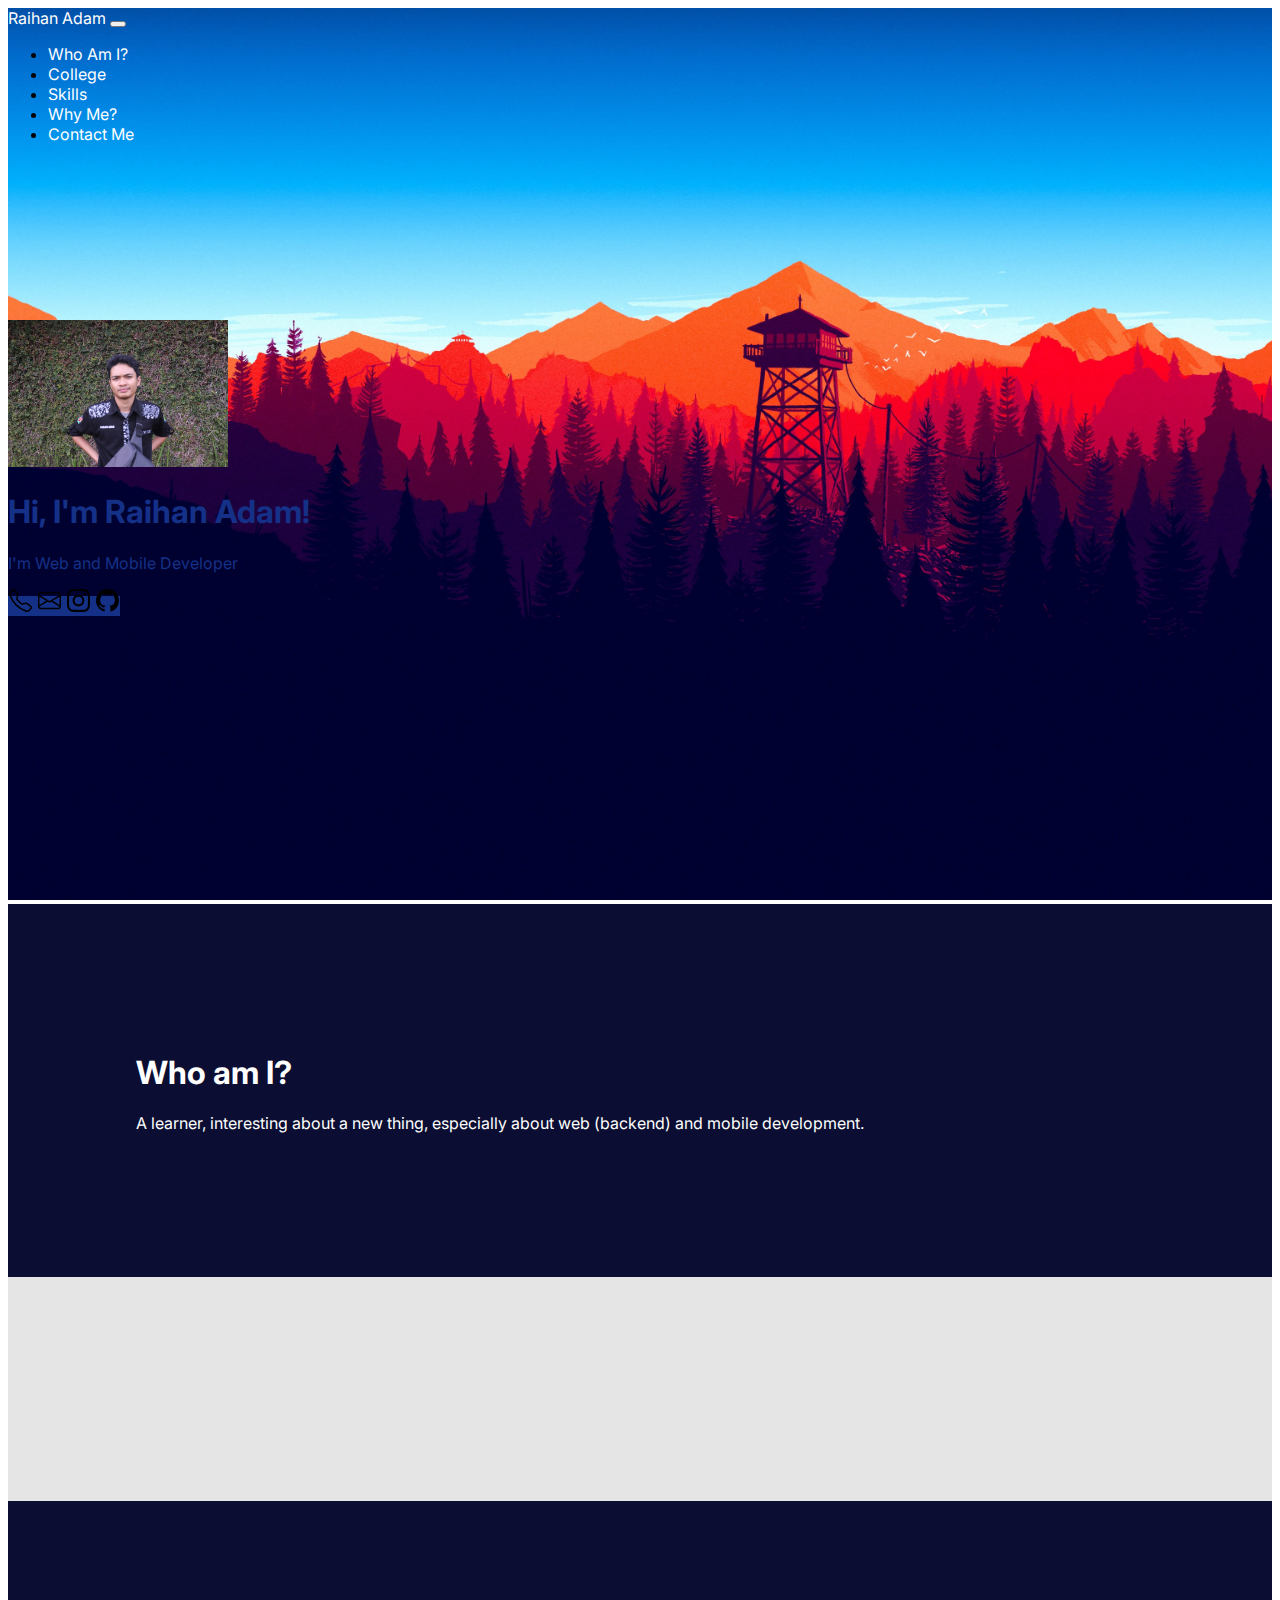
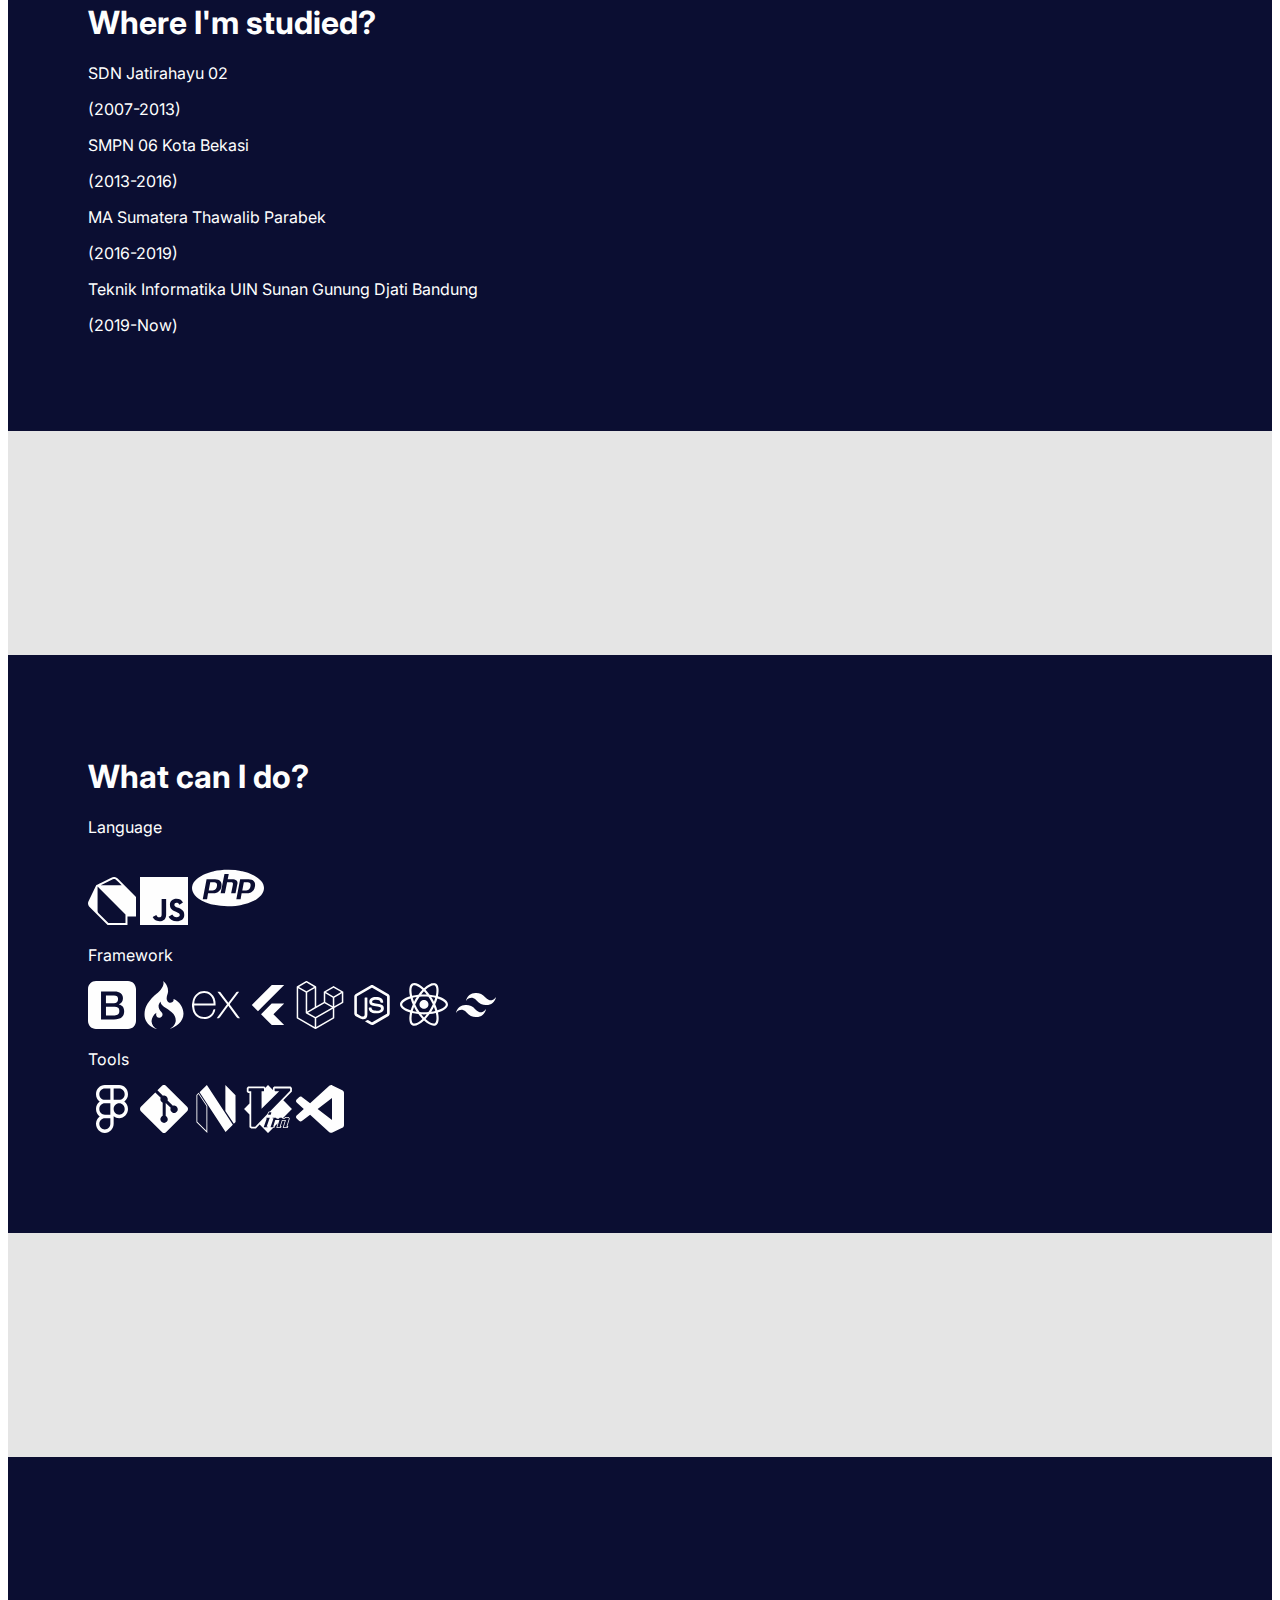
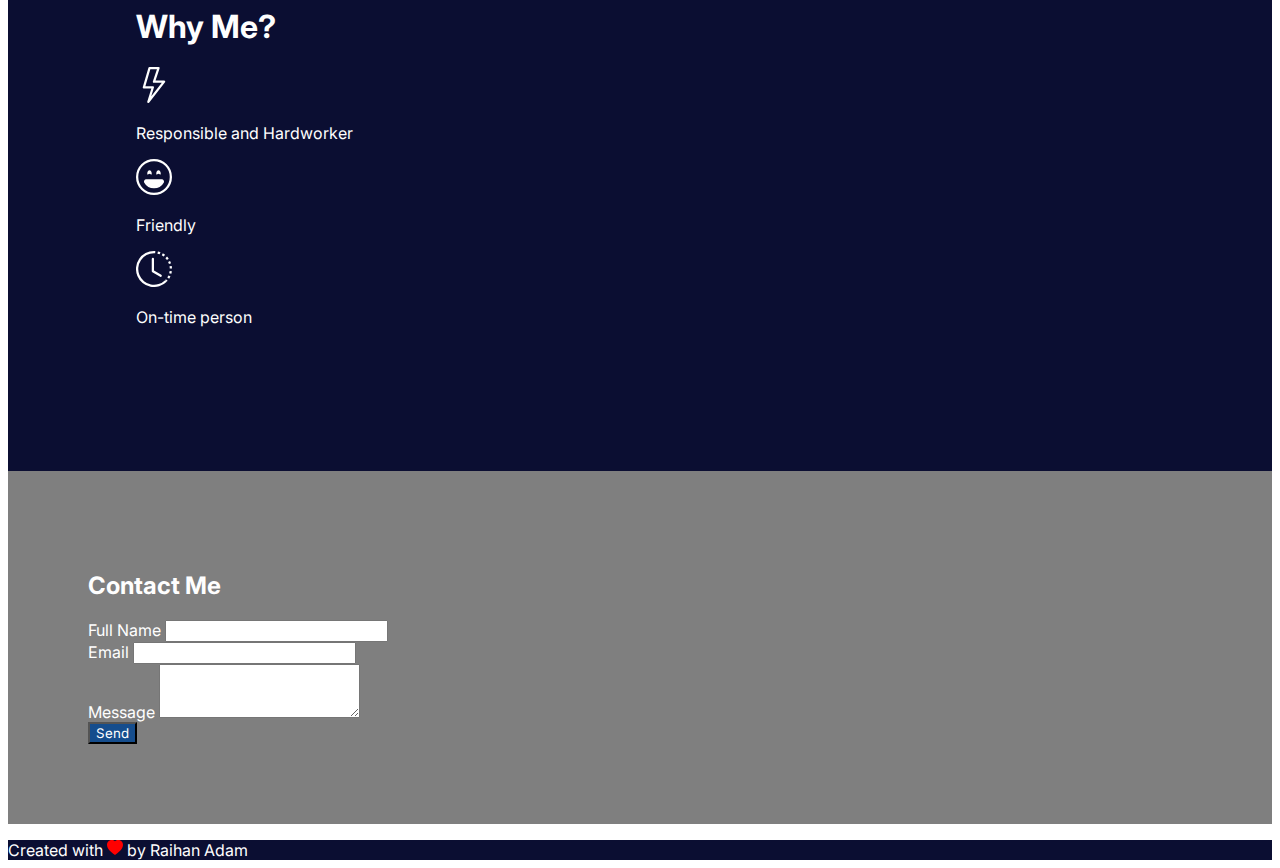
==== commit 12278e71: "change image" ====
--- a/about.html
+++ b/about.html
@@ -50,7 +50,7 @@
             <section class="jumbotron-head bg-transparent space-parallax" id="hero">
                 <div class="row d-flex align-items-center">
                     <div class="col-md-3 offset-md-1">
-                        <img src="assets/IMG_3140.jpg" alt="Raihan Adam" width="220" class="img-fluid rounded-circle">
+                        <img src="assets/IMG_7367_resize.jpg" alt="Raihan Adam" width="220" class="img-fluid rounded-circle">
                     </div>
                     <div class="col-md-8">
                         <h1 class="display-5 fw-bold text-basic-dark">Hi, I'm Raihan Adam!</h1>
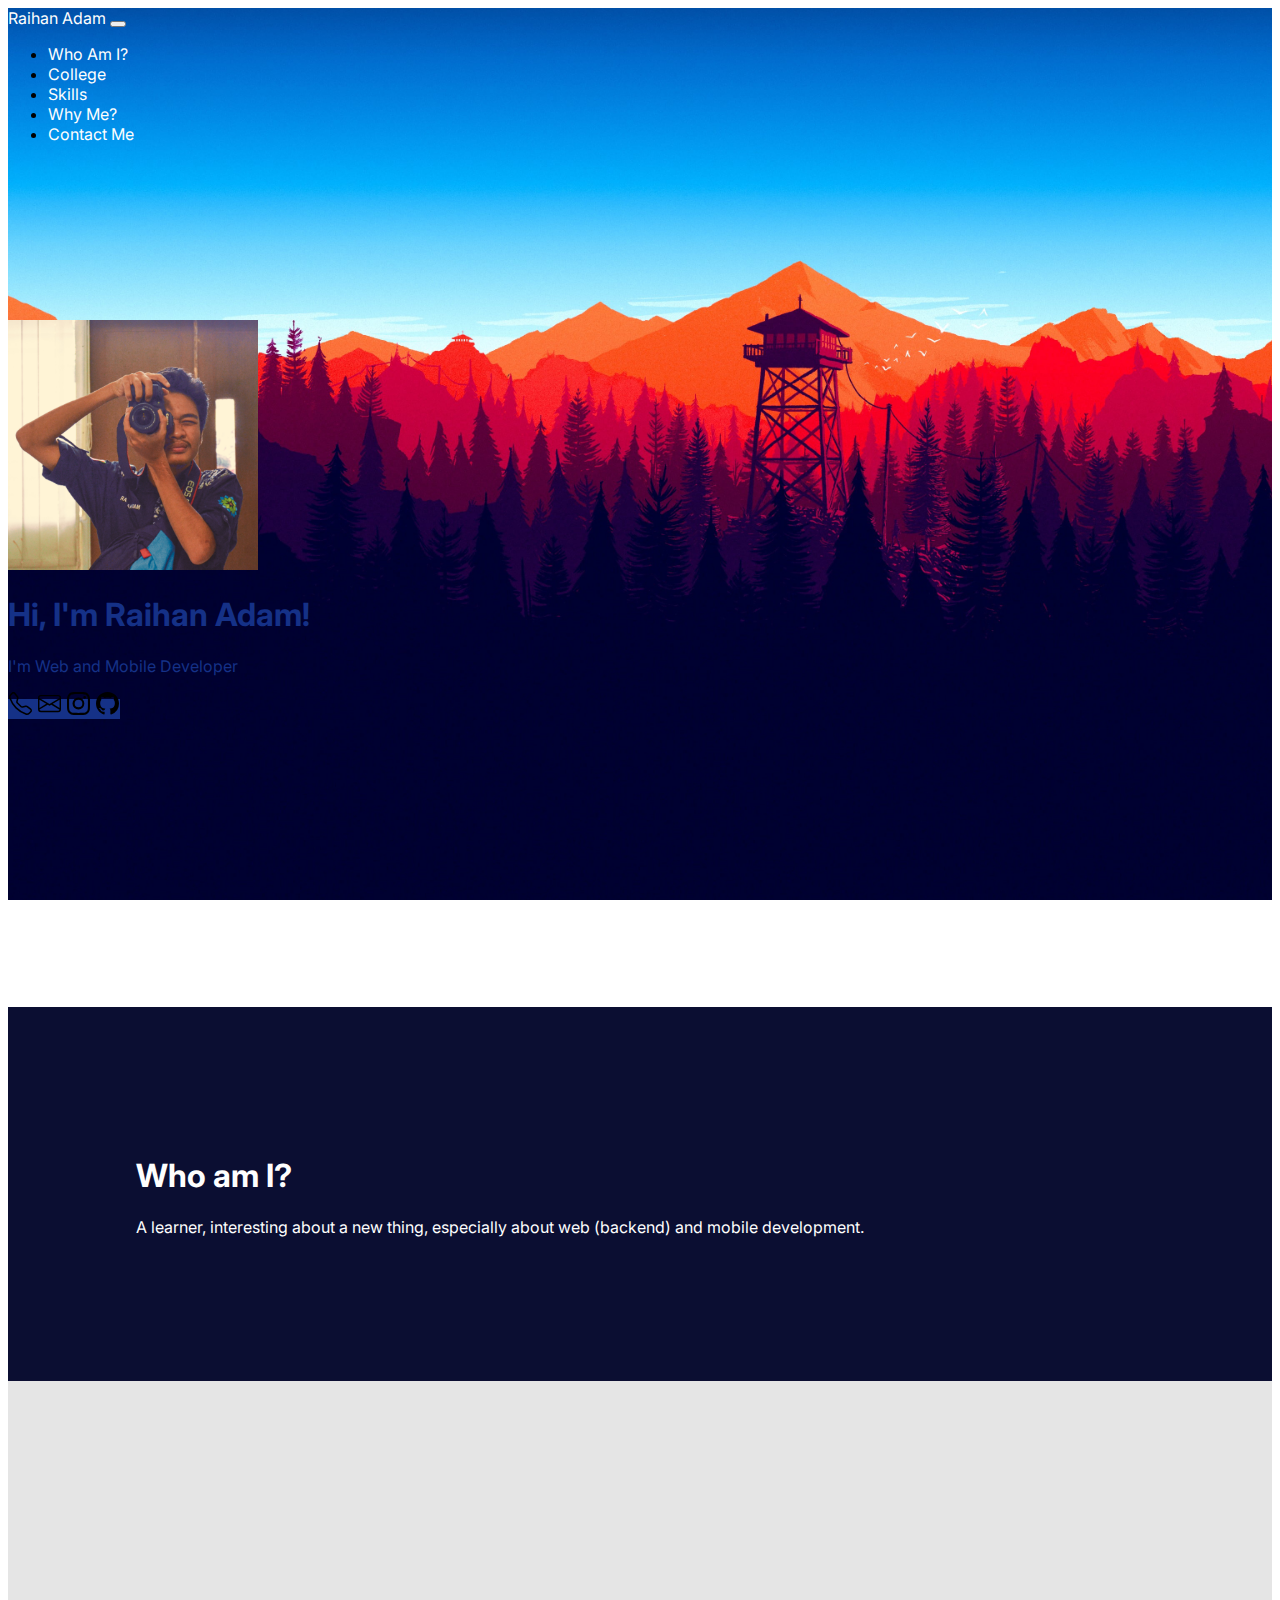
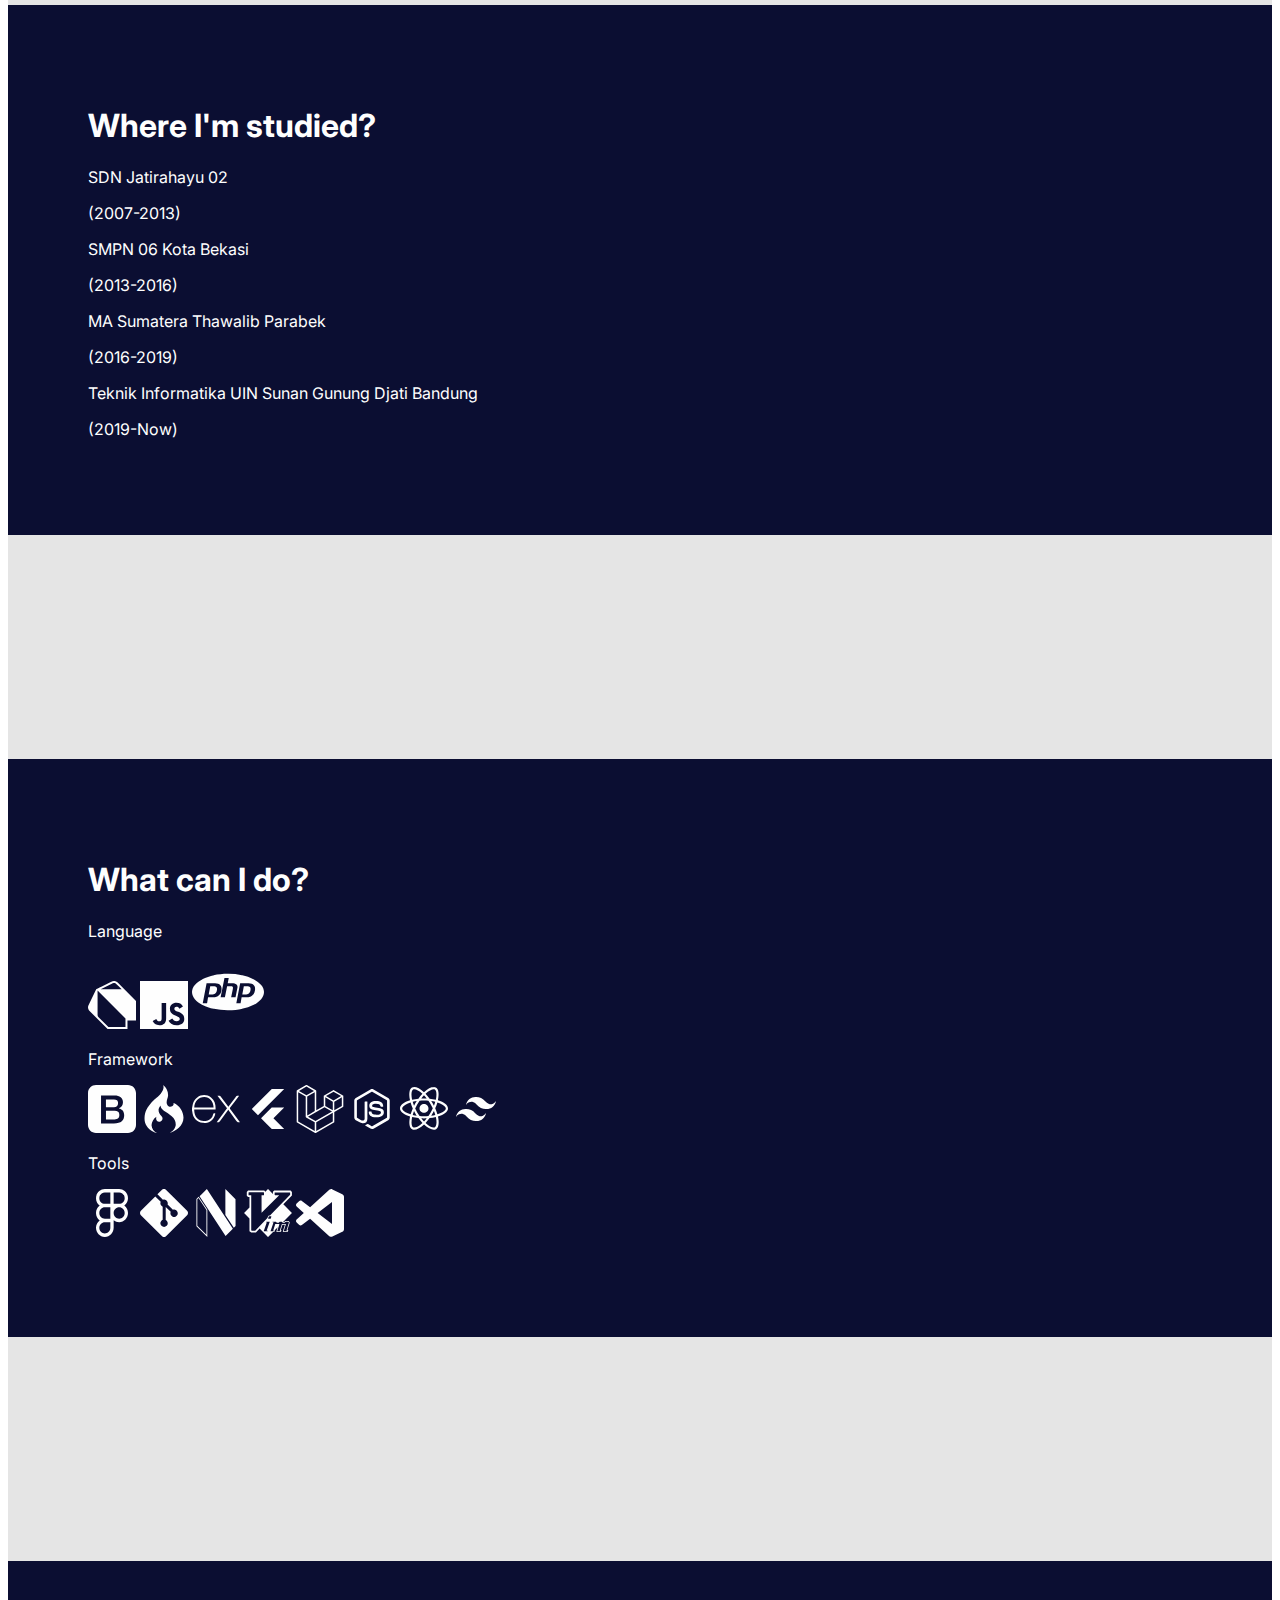
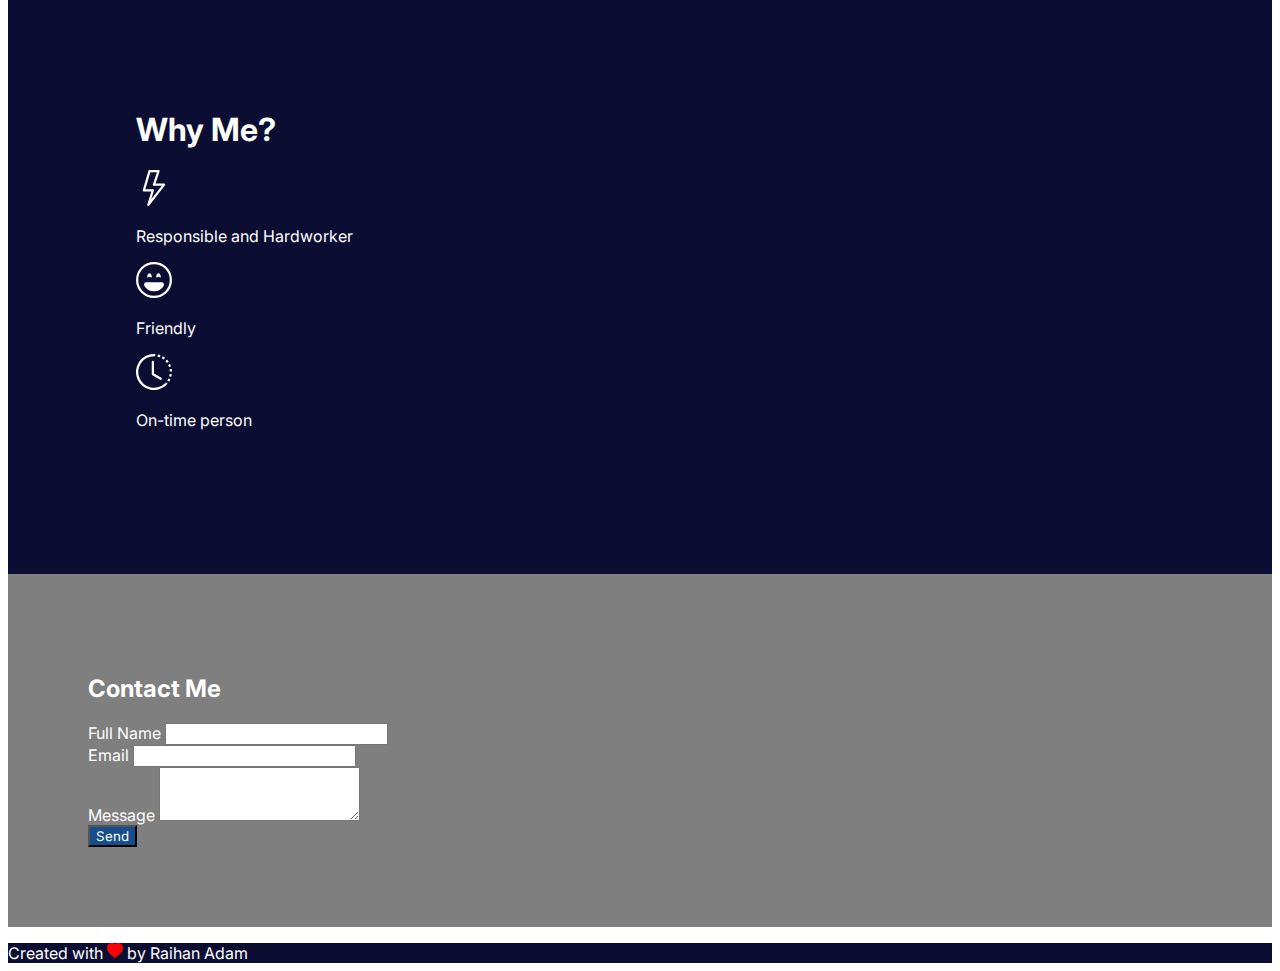
==== commit 31c07a7f: "change image (deui)" ====
--- a/about.html
+++ b/about.html
@@ -50,7 +50,8 @@
             <section class="jumbotron-head bg-transparent space-parallax" id="hero">
                 <div class="row d-flex align-items-center">
                     <div class="col-md-3 offset-md-1">
-                        <img src="assets/IMG_7367_resize.jpg" alt="Raihan Adam" width="220" class="img-fluid rounded-circle">
+                        <img src="assets/20210318_085336.jpg" alt="Raihan Adam" width="250"
+                            class="img-fluid rounded-circle">
                     </div>
                     <div class="col-md-8">
                         <h1 class="display-5 fw-bold text-basic-dark">Hi, I'm Raihan Adam!</h1>
